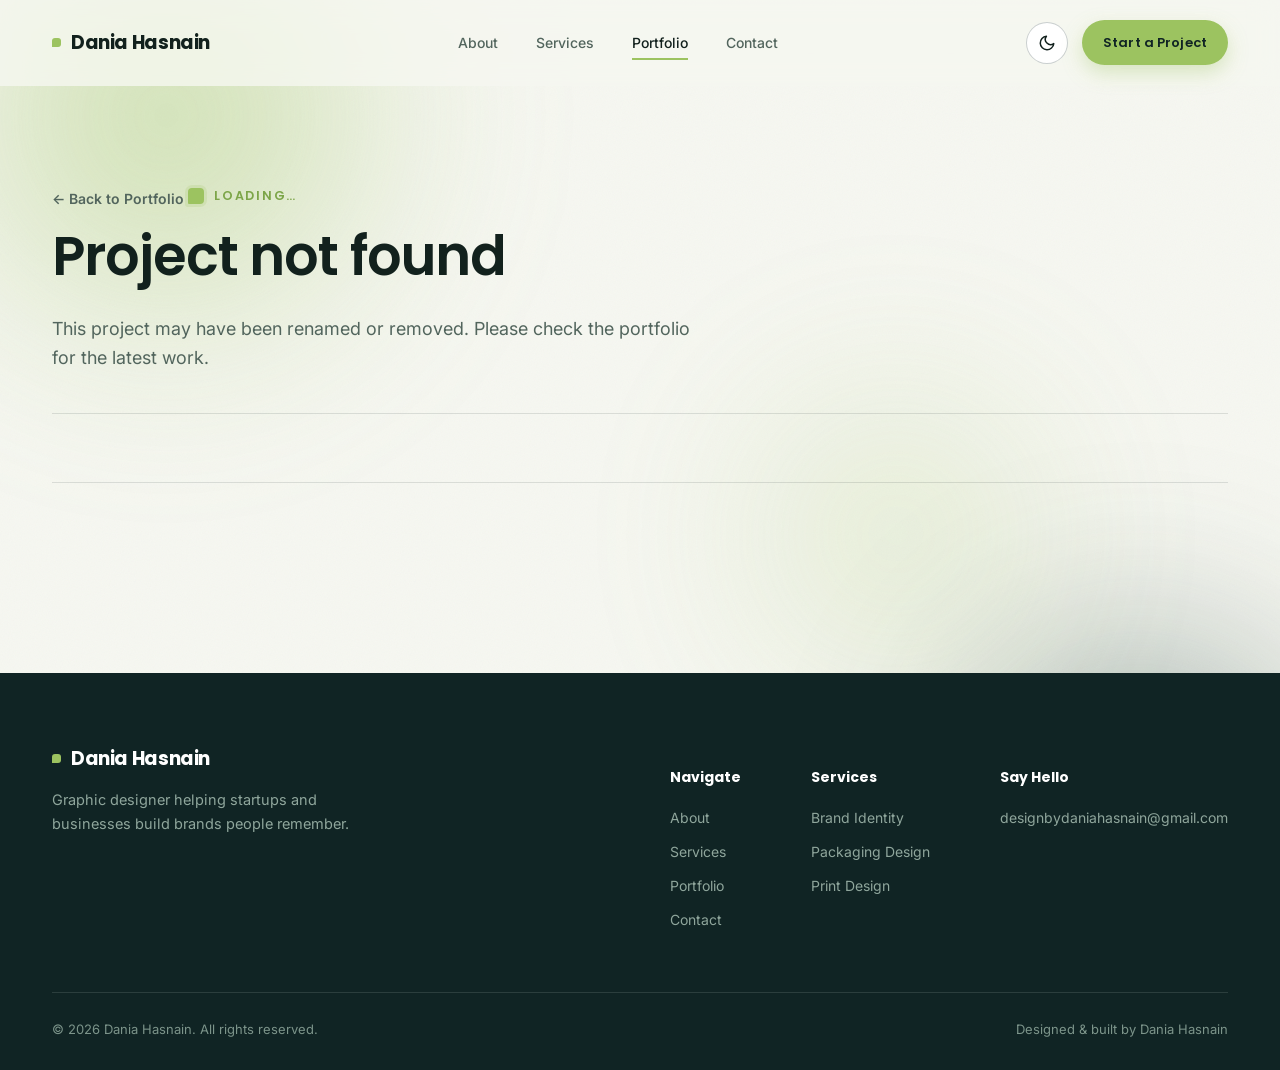
==== case-study.html @ 84a82a22 "Final CMS rebuild + image updates + bug fixes" ====
<!DOCTYPE html>
<html lang="en">
<head>
<meta charset="UTF-8">
<script>(function(){try{var t=localStorage.getItem('dh-theme')||(window.matchMedia('(prefers-color-scheme: dark)').matches?'dark':'light');document.documentElement.setAttribute('data-theme',t);}catch(e){}})();</script>
<meta name="viewport" content="width=device-width, initial-scale=1.0">
<title>Project | Dania Hasnain — Graphic Designer</title>
<meta name="description" content="A branding and design case study by Dania Hasnain.">
<link rel="canonical" href="https://www.daniahasnain.com/case-study.html">
<meta property="og:title" content="Project — Case Study | Dania Hasnain">
<meta property="og:description" content="A branding and design case study by Dania Hasnain.">
<meta property="og:type" content="article">
<meta property="og:url" content="https://www.daniahasnain.com/case-study.html">
<meta property="og:site_name" content="Dania Hasnain">
<meta property="og:image" content="https://www.daniahasnain.com/assets/img/favicon-32.png">
<meta name="twitter:card" content="summary_large_image">
<meta name="twitter:title" content="Project — Case Study | Dania Hasnain">
<meta name="twitter:description" content="A branding and design case study by Dania Hasnain.">
<meta name="twitter:image" content="https://www.daniahasnain.com/assets/img/favicon-32.png">
<link rel="icon" href="/favicon.ico" sizes="any">
<link rel="icon" type="image/png" sizes="32x32" href="assets/img/favicon-32.png">
<link rel="icon" type="image/png" sizes="16x16" href="assets/img/favicon-16.png">
<link rel="apple-touch-icon" href="/apple-touch-icon.png">
<link rel="manifest" href="/site.webmanifest">
<meta name="theme-color" content="#0f140f">
<link rel="preconnect" href="https://fonts.googleapis.com">
<link href="https://fonts.googleapis.com/css2?family=Poppins:wght@400;500;600;700&family=Inter:wght@400;500;600&display=swap" rel="stylesheet">
<link rel="stylesheet" href="css/style.css">
</head>
<body>
<a class="skip-link" href="#main-content">Skip to main content</a>
<div class="ambient-bg" aria-hidden="true"><span class="ambient-blob a"></span><span class="ambient-blob b"></span><span class="ambient-blob c"></span></div>

<header class="site-header">
  <div class="header-inner">
    <a href="index.html" class="logo"><span class="dot"></span>Dania Hasnain</a>
    <nav class="nav-links">
      <a href="index.html#about">About</a>
      <a href="index.html#services">Services</a>
      <a href="index.html#portfolio" class="active">Portfolio</a>
      <a href="index.html#contact">Contact</a>
    </nav>
    <div class="header-actions">
      <button class="theme-toggle" aria-label="Toggle dark mode">
        <svg class="icon-moon" viewBox="0 0 24 24" fill="none" stroke-width="2" stroke-linecap="round" stroke-linejoin="round"><path d="M21 12.79A9 9 0 1 1 11.21 3 7 7 0 0 0 21 12.79z"/></svg>
        <svg class="icon-sun" viewBox="0 0 24 24" fill="none" stroke-width="2" stroke-linecap="round" stroke-linejoin="round"><circle cx="12" cy="12" r="4"/><path d="M12 2v2M12 20v2M4.93 4.93l1.41 1.41M17.66 17.66l1.41 1.41M2 12h2M20 12h2M6.34 17.66l-1.41 1.41M19.07 4.93l-1.41 1.41"/></svg>
      </button>
      <a href="index.html#contact" class="btn btn-primary btn-sm">Start a Project</a>
      <button class="nav-toggle" aria-label="Open menu"><span></span><span></span><span></span></button>
    </div>
  </div>
</header>

<main id="main-content">
  <section class="case-hero">
    <div class="container">
      <a href="index.html#portfolio" class="back-link">&larr; Back to Portfolio</a>
      <p class="eyebrow" id="cs-eyebrow" style="margin-top:26px;"><span class="swatch"></span><span id="cs-category">Loading&hellip;</span></p>
      <div class="case-title-row" id="cs-title-row">
        <h1 id="cs-title" style="font-size:clamp(32px,5vw,54px); max-width:820px;">&nbsp;</h1>
      </div>
      <p class="lead" id="cs-lead" style="color:var(--muted); font-size:18px; max-width:640px;"></p>
      <div class="case-meta" id="cs-meta"></div>
    </div>
  </section>

  <div class="container">
    <div class="case-cover"><img id="cs-cover-img" src="" alt=""></div>
  </div>

  <div class="container" id="cs-blocks"></div>

  <div class="container">
    <div class="case-nav" id="cs-nav"></div>
  </div>
</main>

<footer class="site-footer">
  <div class="container">
    <div class="footer-top">
      <div class="footer-brand">
        <a href="index.html" class="logo"><span class="dot"></span>Dania Hasnain</a>
        <p>Graphic designer helping startups and businesses build brands people remember.</p>
      </div>
      <div class="footer-cols">
        <div class="footer-col">
          <h5>Navigate</h5>
          <a href="index.html#about">About</a>
          <a href="index.html#services">Services</a>
          <a href="index.html#portfolio">Portfolio</a>
          <a href="index.html#contact">Contact</a>
        </div>
        <div class="footer-col">
          <h5>Services</h5>
          <a href="index.html#services">Brand Identity</a>
          <a href="index.html#services">Packaging Design</a>
          <a href="index.html#services">Print Design</a>
        </div>
        <div class="footer-col">
          <h5>Say Hello</h5>
          <a href="mailto:designbydaniahasnain@gmail.com">designbydaniahasnain@gmail.com</a>
        </div>
      </div>
    </div>
    <div class="footer-bottom">
      <span>© 2026 Dania Hasnain. All rights reserved.</span>
      <span>Designed &amp; built by Dania Hasnain</span>
    </div>
  </div>
</footer>

<script src="js/main.js"></script>
<script src="js/case-study.js"></script>
</body>
</html>
---- css/style.css ----
/* ============================================================
   Dania Hasnain — Portfolio
   Design tokens
   ============================================================ */
.skip-link{
  position:fixed; top:-60px; left:16px; z-index:9999;
  background:var(--green); color:#0f140f; font-weight:600;
  padding:12px 18px; border-radius:10px; text-decoration:none;
  transition:top .25s ease;
}
.skip-link:focus{ top:16px; }

:root{
  --green: #9CC360;
  --green-deep: #7CA548;
  --dark: #102424;
  --dark-2: #163430;
  --dark-3: #1D3E38;

  /* light mode surface */
  --bg: #F6F7F1;
  --surface: #FFFFFF;
  --surface-2: #EEF1E7;
  --ink: #12211D;
  --muted: #52655D;
  --line: rgba(16,36,36,0.12);
  --line-strong: rgba(16,36,36,0.22);

  --shadow-sm: 0 2px 10px rgba(16,36,36,0.06);
  --shadow-md: 0 12px 32px rgba(16,36,36,0.10);
  --shadow-lg: 0 24px 60px rgba(16,36,36,0.16);

  --radius-sm: 10px;
  --radius-md: 18px;
  --radius-lg: 28px;

  --font-display: 'Poppins', sans-serif;
  --font-body: 'Inter', sans-serif;

  --container: 1240px;
  --ease: cubic-bezier(.22,1,.36,1);
}

[data-theme="dark"]{
  --bg: #102424;
  --surface: #14302B;
  --surface-2: #193832;
  --ink: #EAF1EA;
  --muted: #9FB8AC;
  --line: rgba(234,241,234,0.10);
  --line-strong: rgba(234,241,234,0.18);
  --shadow-sm: 0 2px 10px rgba(0,0,0,0.25);
  --shadow-md: 0 12px 32px rgba(0,0,0,0.35);
  --shadow-lg: 0 24px 70px rgba(0,0,0,0.5);
}

*,*::before,*::after{ box-sizing:border-box; }
html{ scroll-behavior:smooth; }
body{
  margin:0;
  background:var(--bg);
  color:var(--ink);
  font-family:var(--font-body);
  font-size:16px;
  line-height:1.65;
  -webkit-font-smoothing:antialiased;
  transition:background .4s var(--ease), color .4s var(--ease);
  overflow-x:hidden;
}
img{ max-width:100%; display:block; }
a{ color:inherit; text-decoration:none; }
ul{ margin:0; padding:0; list-style:none; }
button{ font-family:inherit; cursor:pointer; }
h1,h2,h3,h4{
  font-family:var(--font-display);
  margin:0 0 .5em;
  line-height:1.15;
  letter-spacing:-0.02em;
  font-weight:600;
}
p{ margin:0 0 1em; }
.container{
  max-width:var(--container);
  margin:0 auto;
  padding:0 32px;
}
@media (max-width:640px){ .container{ padding:0 20px; } }

::selection{ background:var(--green); color:var(--dark); }

/* focus states */
a:focus-visible, button:focus-visible, input:focus-visible, textarea:focus-visible{
  outline:2px solid var(--green);
  outline-offset:3px;
  border-radius:4px;
}

@media (prefers-reduced-motion: reduce){
  *{ animation-duration:0.01ms !important; animation-iteration-count:1 !important; transition-duration:0.01ms !important; scroll-behavior:auto !important; }
}

/* ============ Eyebrow / swatch-tag signature element ============ */
.eyebrow{
  display:inline-flex;
  align-items:center;
  gap:10px;
  font-family:var(--font-display);
  font-size:12.5px;
  font-weight:600;
  letter-spacing:0.14em;
  text-transform:uppercase;
  color:var(--green-deep);
  margin-bottom:18px;
}
[data-theme="dark"] .eyebrow{ color:var(--green); }
.eyebrow .swatch{
  width:16px; height:16px;
  border-radius:4px 4px 4px 1px;
  background:var(--green);
  box-shadow:0 0 0 3px color-mix(in srgb, var(--green) 18%, transparent);
  flex-shrink:0;
}

/* ============ Buttons ============ */
.btn{
  display:inline-flex;
  align-items:center;
  gap:10px;
  padding:15px 28px;
  border-radius:100px;
  font-family:var(--font-display);
  font-weight:600;
  font-size:14.5px;
  letter-spacing:0.01em;
  border:1px solid transparent;
  transition:transform .35s var(--ease), box-shadow .35s var(--ease), background .3s ease, color .3s ease, border-color .3s ease;
  white-space:nowrap;
}
.btn-primary{
  background:var(--green);
  color:var(--dark);
  box-shadow:0 8px 20px rgba(156,195,96,0.35);
}
.btn-primary:hover{ transform:translateY(-3px); box-shadow:0 14px 30px rgba(156,195,96,0.45); }
.btn-ghost{
  background:transparent;
  color:var(--ink);
  border-color:var(--line-strong);
}
.btn-ghost:hover{ border-color:var(--green); color:var(--green-deep); transform:translateY(-3px); }
[data-theme="dark"] .btn-ghost:hover{ color:var(--green); }
.btn-sm{ padding:11px 20px; font-size:13px; }

/* ============ Header ============ */
.site-header{
  position:fixed; top:0; left:0; right:0; z-index:1000;
  background:color-mix(in srgb, var(--bg) 82%, transparent);
  backdrop-filter:blur(14px) saturate(140%);
  border-bottom:1px solid transparent;
  transition:border-color .3s ease, background .4s ease;
}
.site-header.scrolled{ border-bottom-color:var(--line); }
.header-inner{
  display:flex; align-items:center; justify-content:space-between;
  padding:20px 32px;
  max-width:var(--container); margin:0 auto;
}
.logo{
  font-family:var(--font-display); font-weight:700; font-size:19px;
  letter-spacing:-0.02em;
  display:flex; align-items:center; gap:10px;
}
.logo .dot{ width:9px; height:9px; border-radius:3px 3px 3px 0; background:var(--green); }
.nav-links{ display:flex; align-items:center; gap:38px; }
.nav-links a{
  font-size:14px; font-weight:500; color:var(--muted);
  position:relative; padding:4px 0;
  transition:color .25s ease;
}
.nav-links a::after{
  content:''; position:absolute; left:0; bottom:-2px; width:0; height:2px;
  background:var(--green); transition:width .3s var(--ease);
}
.nav-links a:hover, .nav-links a.active{ color:var(--ink); }
.nav-links a:hover::after, .nav-links a.active::after{ width:100%; }
.header-actions{ display:flex; align-items:center; gap:14px; }

.theme-toggle{
  width:42px; height:42px; border-radius:50%;
  border:1px solid var(--line-strong);
  background:var(--surface);
  display:flex; align-items:center; justify-content:center;
  transition:transform .3s var(--ease), border-color .3s ease;
}
.theme-toggle:hover{ transform:rotate(20deg); border-color:var(--green); }
.theme-toggle svg{ width:18px; height:18px; stroke:var(--ink); }
.theme-toggle .icon-sun{ display:none; }
[data-theme="dark"] .theme-toggle .icon-moon{ display:none; }
[data-theme="dark"] .theme-toggle .icon-sun{ display:block; }

.nav-toggle{
  display:none; width:42px; height:42px; border-radius:50%;
  border:1px solid var(--line-strong); background:var(--surface);
  align-items:center; justify-content:center; flex-direction:column; gap:4px;
}
.nav-toggle span{ width:16px; height:2px; background:var(--ink); border-radius:2px; transition:.3s ease; }

@media (max-width:900px){
  .nav-links{
    position:fixed; inset:0 0 0 auto; width:min(78vw,340px);
    background:var(--surface); flex-direction:column; align-items:flex-start;
    padding:100px 32px 40px; gap:26px;
    transform:translateX(100%); transition:transform .45s var(--ease);
    box-shadow:var(--shadow-lg);
  }
  .nav-links.open{ transform:translateX(0); }
  .nav-toggle{ display:flex; }
  .nav-links a{ font-size:17px; }
}

/* ============ Hero ============ */
.hero{
  position:relative;
  padding:168px 0 110px;
  overflow:hidden;
}
.hero-grid{
  display:grid; grid-template-columns:1.05fr 0.95fr; gap:60px; align-items:start;
}
.hero-kicker{ color:var(--muted); font-size:15px; margin-bottom:20px; }
.hero h1{
  font-size:clamp(38px,5.2vw,64px);
  margin-bottom:26px;
}
.hero h1 em{ font-style:normal; color:var(--green-deep); }
[data-theme="dark"] .hero h1 em{ color:var(--green); }
.hero p.lead{
  font-size:18px; color:var(--muted); max-width:480px; margin-bottom:40px;
}
.hero-actions{ display:flex; gap:16px; flex-wrap:wrap; margin-bottom:52px; }
.hero-stats{ display:flex; gap:36px; flex-wrap:wrap; align-items:center; }
.hero-stats .stat b{ font-family:var(--font-display); font-size:26px; display:block; }
.hero-stats .stat span{ font-size:13px; color:var(--muted); }
.hero-stats .stat-badge{ display:flex; align-items:center; gap:10px; }
.hero-stats .stat-badge .badge-mark{
  width:40px; height:40px; border-radius:12px 12px 12px 3px; flex-shrink:0;
  background:color-mix(in srgb, var(--green) 18%, transparent);
  color:var(--green-deep); display:flex; align-items:center; justify-content:center;
  font-size:18px; margin:0;
}
[data-theme="dark"] .hero-stats .stat-badge .badge-mark{ color:var(--green); }
.hero-stats .stat-badge span{ font-family:var(--font-display); font-weight:600; font-size:13.5px; color:var(--ink); max-width:110px; }

.hero-visual{ position:relative; display:flex; justify-content:center; }
.hero-visual .blob{
  position:absolute; border-radius:50%; filter:blur(2px);
  z-index:0;
}
.hero-visual .blob-1{
  width:420px; height:420px; top:-40px; right:-40px;
  background:radial-gradient(circle at 30% 30%, var(--green), transparent 70%);
  opacity:.55;
}
.hero-visual .blob-2{
  width:300px; height:300px; bottom:-30px; left:-10px;
  background:radial-gradient(circle at 60% 60%, var(--dark-3), transparent 70%);
  opacity:.5;
}
[data-theme="dark"] .hero-visual .blob-2{
  background:radial-gradient(circle at 60% 60%, var(--green), transparent 70%);
  opacity:.25;
}
.hero-visual .frame{
  position:relative; z-index:1;
  width:min(100%,460px);
  aspect-ratio:4/5;
  border-radius:32px;
  overflow:hidden;
  background:linear-gradient(160deg, var(--dark-2), var(--dark));
  box-shadow:var(--shadow-lg);
}
.hero-visual .frame img{ width:100%; height:100%; object-fit:cover; object-position:top center; }

@media (max-width:900px){
  .hero-grid{ grid-template-columns:1fr; }
  .hero-visual{ order:-1; margin-bottom:20px; }
  .hero{ padding-top:130px; }
  .hero-visual .frame{ margin:0 auto; }
}

/* ============ Section shell ============ */
section{ padding:120px 0; position:relative; }
.section-head{ max-width:640px; margin-bottom:64px; }
.section-head.center{ margin-left:auto; margin-right:auto; text-align:center; }
.section-head h2{ font-size:clamp(30px,3.6vw,44px); }
.section-head p{ color:var(--muted); font-size:17px; }
@media (max-width:640px){ section{ padding:80px 0; } }

.bg-tint{ background:var(--surface-2); }

/* ============ About ============ */
.about-grid{ display:grid; grid-template-columns:0.85fr 1.15fr; gap:70px; align-items:center; }
.about-visual{ position:relative; }
.about-visual .frame{
  border-radius:28px; overflow:hidden;
  background:radial-gradient(120% 120% at 30% 15%, var(--dark-3), var(--dark) 70%);
  box-shadow:var(--shadow-lg);
  aspect-ratio:1369/1461; /* matches the source portrait exactly so nothing is ever cropped */
  position:relative;
}
.about-visual .frame::before{
  content:''; position:absolute; inset:0; z-index:0;
  background:
    radial-gradient(60% 55% at 50% 8%, color-mix(in srgb, var(--green) 38%, transparent), transparent 70%),
    radial-gradient(70% 60% at 80% 90%, color-mix(in srgb, var(--green-deep) 30%, transparent), transparent 70%);
  opacity:.9;
}
.about-visual .frame img{
  position:relative; z-index:1;
  width:100%; height:100%; object-fit:contain; object-position:center center;
  filter:drop-shadow(0 18px 40px rgba(0,0,0,.35));
}
.about-visual .ring{
  position:absolute; width:140px; height:140px; border-radius:50%;
  border:2px dashed var(--green); opacity:.5; top:-30px; right:-30px; z-index:-1;
}
.about-body p{ color:var(--muted); font-size:16.5px; }
.about-body p:first-of-type{ font-size:19px; color:var(--ink); }

.expect-head{ margin-top:88px; margin-bottom:48px; padding-top:64px; border-top:1px solid var(--line); }
.expect-head p:last-child{ margin:0 auto; }

.expect-grid{
  display:grid; grid-template-columns:repeat(3,1fr); gap:22px; margin-top:56px;
}
.expect-card{
  background:var(--surface); border:1px solid var(--line);
  border-radius:var(--radius-md); padding:28px 26px;
  transition:transform .4s var(--ease), box-shadow .4s var(--ease), border-color .3s ease;
}
.expect-card:hover{ transform:translateY(-6px); box-shadow:var(--shadow-md); border-color:var(--green); }
.expect-card .icon{
  width:42px; height:42px; border-radius:11px 11px 11px 3px;
  background:color-mix(in srgb, var(--green) 18%, transparent);
  display:flex; align-items:center; justify-content:center; margin-bottom:18px;
}
.expect-card .icon svg{ width:20px; height:20px; stroke:var(--green-deep); }
[data-theme="dark"] .expect-card .icon svg{ stroke:var(--green); }
.expect-card h4{ font-size:16.5px; margin-bottom:8px; }
.expect-card p{ font-size:14.5px; color:var(--muted); margin:0; }

@media (max-width:900px){
  .about-grid{ grid-template-columns:1fr; }
  .expect-grid{ grid-template-columns:1fr 1fr; }
}
@media (max-width:560px){ .expect-grid{ grid-template-columns:1fr; } }

/* ============ Philosophy ============ */
.philosophy{
  background:var(--dark); color:#EAF1EA; position:relative; overflow:hidden;
}
.philosophy::before{
  content:''; position:absolute; inset:0;
  background:
    radial-gradient(circle at 15% 20%, rgba(156,195,96,0.16), transparent 45%),
    radial-gradient(circle at 85% 80%, rgba(156,195,96,0.10), transparent 45%);
}
.philosophy .container{ position:relative; z-index:1; }
.philosophy .eyebrow{ color:var(--green); }
.philosophy h2{
  font-size:clamp(28px,4vw,46px);
  max-width:900px; font-weight:500; line-height:1.3;
}
.philosophy h2 strong{ color:var(--green); font-weight:600; }
.philosophy .lead{ max-width:640px; color:#B9CBC2; font-size:17px; margin-top:28px; }
.philosophy-closing{
  max-width:620px; margin-top:30px; font-family:var(--font-display);
  font-size:19px; font-weight:500; color:var(--green); letter-spacing:-0.01em;
}
.philosophy-marks{
  display:grid; grid-template-columns:repeat(3,1fr); gap:30px; margin-top:60px;
  border-top:1px solid rgba(234,241,234,0.12); padding-top:44px;
}
.philosophy-marks .mark b{ font-family:var(--font-display); display:block; font-size:15px; color:var(--green); margin-bottom:8px; }
.philosophy-marks .mark span{ color:#B9CBC2; font-size:14.5px; }
@media (max-width:800px){ .philosophy-marks{ grid-template-columns:1fr; } }

/* ============ Services ============ */
.services-grid{ display:grid; grid-template-columns:repeat(3,1fr); gap:24px; }
.service-card{
  background:var(--surface); border:1px solid var(--line); border-radius:var(--radius-lg);
  padding:34px 30px; position:relative; overflow:hidden;
  transition:transform .4s var(--ease), box-shadow .4s var(--ease), border-color .3s ease;
}
.service-card:hover{ transform:translateY(-8px); box-shadow:var(--shadow-md); border-color:var(--green); }
.service-card .num{ font-family:var(--font-display); font-size:13px; color:var(--green-deep); font-weight:600; letter-spacing:.08em; }
[data-theme="dark"] .service-card .num{ color:var(--green); }
.service-card h3{ font-size:20px; margin:16px 0 10px; }
.service-card p{ color:var(--muted); font-size:14.5px; margin-bottom:20px; }
.service-card .time{
  display:inline-flex; align-items:center; gap:8px;
  font-family:var(--font-display); font-size:12.5px; font-weight:600;
  padding:8px 14px; border-radius:100px;
  background:color-mix(in srgb, var(--green) 14%, transparent);
  color:var(--green-deep);
}
[data-theme="dark"] .service-card .time{ color:var(--green); }
@media (max-width:900px){ .services-grid{ grid-template-columns:1fr 1fr; } }
@media (max-width:560px){ .services-grid{ grid-template-columns:1fr; } }

/* ============ Skills / Software ============ */
.split-two{ display:grid; grid-template-columns:1fr 1fr; gap:70px; }
.skill-row{ margin-bottom:20px; }
.skill-row .top{ display:flex; justify-content:space-between; font-size:14px; margin-bottom:9px; }
.skill-row .top span:last-child{ color:var(--muted); }
.bar{ height:7px; border-radius:100px; background:var(--surface-2); overflow:hidden; }
.bar i{
  display:block; height:100%; border-radius:100px;
  background:linear-gradient(90deg, var(--green-deep), var(--green));
  width:0; transition:width 1.1s var(--ease);
}
.software-grid{ display:grid; grid-template-columns:1fr 1fr; gap:16px; }
.software-card{
  display:flex; align-items:center; gap:14px;
  background:var(--surface); border:1px solid var(--line); border-radius:16px;
  padding:18px 20px; transition:transform .35s var(--ease), border-color .3s ease;
}
.software-card:hover{ transform:translateY(-4px); border-color:var(--green); }
.software-card .mark{
  width:38px; height:38px; border-radius:9px; flex-shrink:0;
  display:flex; align-items:center; justify-content:center;
  font-family:var(--font-display); font-weight:700; font-size:13px; color:#fff;
}
.software-card span{ font-size:14.5px; font-weight:500; }
@media (max-width:900px){ .split-two{ grid-template-columns:1fr; gap:50px; } }
@media (max-width:480px){ .software-grid{ grid-template-columns:1fr; } }

/* ============ Portfolio ============ */
.filter-row{
  display:flex; flex-wrap:wrap; gap:10px; margin-bottom:48px;
}
.filter-btn{
  padding:10px 20px; border-radius:100px; border:1px solid var(--line-strong);
  background:transparent; font-size:13.5px; font-weight:600; font-family:var(--font-display);
  color:var(--muted); transition:.3s ease;
}
.filter-btn:hover{ border-color:var(--green); color:var(--ink); }
.filter-btn.active{ background:var(--green); border-color:var(--green); color:var(--dark); }

.portfolio-grid{
  display:grid; grid-template-columns:repeat(3,1fr); gap:28px;
}
.p-card{
  position:relative; border-radius:var(--radius-lg); overflow:hidden;
  background:var(--surface); border:1px solid var(--line);
  transition:transform .5s var(--ease), box-shadow .5s var(--ease), border-color .5s var(--ease);
  opacity:1; transform:scale(1);
  box-shadow:0 1px 2px rgba(0,0,0,.04);
}
.p-card.hide{ display:none; }
.p-card:hover{ transform:translateY(-10px); box-shadow:0 26px 50px -18px rgba(0,0,0,.28); border-color:color-mix(in srgb, var(--green) 45%, var(--line)); }
.p-card .thumb{ aspect-ratio:4/3.2; overflow:hidden; position:relative; }
.p-card .thumb::before{
  content:''; position:absolute; inset:0; z-index:1; pointer-events:none;
  background:linear-gradient(180deg, transparent 55%, rgba(0,0,0,.35) 100%);
  opacity:0; transition:opacity .45s var(--ease);
}
.p-card:hover .thumb::before{ opacity:1; }
.p-card .thumb img{ width:100%; height:100%; object-fit:cover; transition:transform .8s var(--ease), filter .8s var(--ease); }
.p-card:hover .thumb img{ transform:scale(1.08); }
.p-card .info{ padding:22px 24px 26px; position:relative; }
.p-card .tag{ font-size:11.5px; font-weight:600; letter-spacing:.09em; text-transform:uppercase; color:var(--green-deep); }
[data-theme="dark"] .p-card .tag{ color:var(--green); }
.p-card h3{ font-size:19px; margin:8px 0 6px; transition:color .35s var(--ease); }
.p-card:hover h3{ color:var(--green-deep); }
[data-theme="dark"] .p-card:hover h3{ color:var(--green); }
.p-card p{ font-size:14px; color:var(--muted); margin:0; }
.p-card .arrow{
  position:absolute; top:20px; right:20px; width:38px; height:38px; border-radius:50%; z-index:2;
  background:rgba(255,255,255,.92); border:1px solid var(--line); display:flex; align-items:center; justify-content:center;
  opacity:0; transform:translate(-6px,6px) rotate(-8deg); transition:.4s var(--ease);
  backdrop-filter:blur(6px);
}
.p-card:hover .arrow{ opacity:1; transform:translate(0,0) rotate(0deg); background:var(--green); border-color:var(--green); }
.p-card .arrow svg{ width:16px; height:16px; stroke:var(--ink); }
.p-card:hover .arrow svg{ stroke:var(--dark); }

@media (max-width:980px){ .portfolio-grid{ grid-template-columns:1fr 1fr; } }
@media (max-width:620px){ .portfolio-grid{ grid-template-columns:1fr; } }

/* ============ Contact ============ */
.contact-grid{ display:grid; grid-template-columns:0.9fr 1.1fr; gap:70px; }
.contact-info h2{ font-size:clamp(28px,3.6vw,42px); }
.contact-info p{ color:var(--muted); font-size:16.5px; }
.contact-list{ margin-top:32px; display:flex; flex-direction:column; gap:18px; }
.contact-list li{ display:flex; align-items:center; gap:14px; font-size:15px; }
.contact-list .ic{
  width:40px; height:40px; border-radius:10px 10px 10px 3px; flex-shrink:0;
  background:color-mix(in srgb, var(--green) 16%, transparent);
  display:flex; align-items:center; justify-content:center;
}
.contact-list .ic svg{ width:18px; height:18px; stroke:var(--green-deep); }
[data-theme="dark"] .contact-list .ic svg{ stroke:var(--green); }
.contact-social{ display:flex; gap:12px; margin-top:34px; }
.contact-social a{
  width:42px; height:42px; border-radius:50%; border:1px solid var(--line-strong);
  display:flex; align-items:center; justify-content:center; transition:.3s ease;
}
.contact-social a:hover{ background:var(--green); border-color:var(--green); }
.contact-social a svg{ width:17px; height:17px; stroke:var(--ink); }
.contact-social a:hover svg{ stroke:var(--dark); }

.contact-form{
  background:var(--surface); border:1px solid var(--line); border-radius:var(--radius-lg);
  padding:40px; box-shadow:var(--shadow-sm);
}
.form-row{ display:grid; grid-template-columns:1fr 1fr; gap:18px; }
.field{ margin-bottom:20px; }
.field label{ display:block; font-size:13px; font-weight:600; margin-bottom:8px; color:var(--muted); }
.field input, .field textarea, .field select{
  width:100%; padding:14px 16px; border-radius:12px; border:1px solid var(--line-strong);
  background:var(--bg); color:var(--ink); font-family:var(--font-body); font-size:14.5px;
  transition:border-color .25s ease, box-shadow .25s ease;
}
.field input:focus, .field textarea:focus, .field select:focus{
  border-color:var(--green); box-shadow:0 0 0 4px color-mix(in srgb, var(--green) 18%, transparent); outline:none;
}
.field textarea{ resize:vertical; min-height:120px; }
.field input.invalid, .field textarea.invalid{
  border-color:#c04a35; box-shadow:0 0 0 4px rgba(220,90,70,0.14);
}
.field-err{
  display:block; font-size:12.5px; color:#c04a35; margin-top:6px;
  opacity:0; transform:translateY(-4px); transition:opacity .2s ease, transform .2s ease;
}
.field-err:not(:empty){ opacity:1; transform:translateY(0); }

/* Honeypot: kept in the accessibility layout but visually/interactively hidden,
   so scraper bots that auto-fill every input still see and fill a normal-looking field. */
.hp-field{
  position:absolute; width:1px; height:1px; overflow:hidden;
  clip:rect(0 0 0 0); clip-path:inset(50%); white-space:nowrap; border:0; padding:0; margin:0;
}

.form-msg{
  margin-top:16px; padding:14px 16px; border-radius:12px; font-size:14px; display:none;
  animation:formMsgIn .3s ease;
}
@keyframes formMsgIn{ from{ opacity:0; transform:translateY(-6px); } to{ opacity:1; transform:translateY(0); } }
.form-msg.success{ display:block; background:color-mix(in srgb, var(--green) 18%, transparent); color:var(--green-deep); }
[data-theme="dark"] .form-msg.success{ color:var(--green); }
.form-msg.error{ display:block; background:rgba(220,90,70,0.14); color:#c04a35; }
.form-msg.error p{ margin:0 0 6px; }
.form-msg-fallback-link{ font-weight:600; color:inherit; text-decoration:underline; }

.submit-btn{ width:100%; justify-content:center; position:relative; gap:10px; }
.submit-btn:disabled{ opacity:.75; cursor:not-allowed; transform:none !important; }
.btn-spinner{
  display:none; width:16px; height:16px; border-radius:50%;
  border:2px solid rgba(255,255,255,0.4); border-top-color:#fff; animation:btnSpin .7s linear infinite;
}
.submit-btn.is-sending .btn-label{ font-size:0; }
.submit-btn.is-sending .btn-label::after{ content:"Sending…"; font-size:14.5px; }
.submit-btn.is-sending .btn-spinner{ display:inline-block; }
@keyframes btnSpin{ to{ transform:rotate(360deg); } }

@media (max-width:900px){ .contact-grid{ grid-template-columns:1fr; } .form-row{ grid-template-columns:1fr; } }
@media (max-width:560px){ .contact-form{ padding:26px; } }

/* ============ Footer ============ */
.site-footer{ background:var(--dark); color:#B9CBC2; padding:70px 0 30px; }
.footer-top{ display:flex; justify-content:space-between; gap:40px; flex-wrap:wrap; padding-bottom:50px; border-bottom:1px solid rgba(234,241,234,0.12); }
.footer-brand .logo{ color:#fff; }
.footer-brand p{ max-width:320px; margin-top:14px; color:#8FA69C; font-size:14.5px; }
.footer-cols{ display:flex; gap:70px; flex-wrap:wrap; }
.footer-col h5{ font-family:var(--font-display); color:#fff; font-size:14px; margin-bottom:16px; }
.footer-col a, .footer-col li{ display:block; color:#8FA69C; font-size:14px; margin-bottom:11px; transition:color .25s ease; }
.footer-col a:hover{ color:var(--green); }
.footer-bottom{ display:flex; justify-content:space-between; padding-top:26px; font-size:13px; color:#7C948A; flex-wrap:wrap; gap:10px; }

/* ============ Reveal animation ============ */
.reveal{ opacity:0; transform:translateY(28px); transition:opacity .8s var(--ease), transform .8s var(--ease); }
.reveal.in{ opacity:1; transform:translateY(0); }
.stagger > *{ transition-delay:calc(var(--i,0) * 90ms); }

/* ============ Case study page ============ */
.case-hero{ padding:160px 0 0; }
.case-meta{ display:flex; flex-wrap:wrap; gap:40px; margin:40px 0 50px; padding:34px 0; border-top:1px solid var(--line); border-bottom:1px solid var(--line); }
.case-meta .m{ min-width:120px; }
.case-meta .m span{ display:block; font-size:12px; text-transform:uppercase; letter-spacing:.08em; color:var(--muted); margin-bottom:6px; }
.case-meta .m b{ font-family:var(--font-display); font-size:15px; font-weight:600; }
.case-cover{ border-radius:var(--radius-lg); overflow:hidden; box-shadow:var(--shadow-lg); margin-bottom:100px; }
.case-cover img{ width:100%; display:block; }

.case-block{ display:grid; grid-template-columns:220px 1fr; gap:50px; padding:56px 0; border-top:1px solid var(--line); }
.case-block .label{ font-family:var(--font-display); font-weight:600; font-size:15px; color:var(--green-deep); }
[data-theme="dark"] .case-block .label{ color:var(--green); }
.case-block .content p{ color:var(--muted); font-size:16.5px; max-width:680px; }
.case-block .content h3{ font-size:20px; margin-bottom:14px; }
@media (max-width:760px){ .case-block{ grid-template-columns:1fr; gap:16px; } }

.case-gallery{ display:grid; grid-template-columns:1fr 1fr; gap:20px; margin-top:10px; }
.case-gallery img{ border-radius:var(--radius-md); width:100%; box-shadow:var(--shadow-sm); }
.case-gallery.single{ grid-template-columns:1fr; }
@media (max-width:640px){ .case-gallery{ grid-template-columns:1fr; } }

.palette-row{ display:flex; gap:16px; flex-wrap:wrap; }
.palette-row .sw{ text-align:left; }
.palette-row .sw .box{ width:64px; height:64px; border-radius:14px 14px 14px 4px; margin-bottom:10px; box-shadow:var(--shadow-sm); }
.palette-row .sw span{ display:block; font-size:12.5px; color:var(--muted); }
.type-row{ display:flex; gap:60px; flex-wrap:wrap; }
.type-sample b{ display:block; font-family:var(--font-display); font-size:34px; margin-bottom:6px; }
.type-sample span{ font-size:13px; color:var(--muted); }
.chip-row{ display:flex; gap:10px; flex-wrap:wrap; }
.chip-row .chip{ padding:9px 16px; border-radius:100px; border:1px solid var(--line-strong); font-size:13.5px; font-weight:500; }

.case-nav{ display:grid; grid-template-columns:1fr 1fr; gap:24px; margin:60px 0 40px; }
.case-nav a.has-preview{
  overflow:hidden; position:relative; padding:18px;
  transition:transform .4s cubic-bezier(.16,1,.3,1), border-color .3s ease, box-shadow .4s ease;
}
.case-nav a.has-preview:hover{ box-shadow:var(--shadow-md); }
.case-nav-preview{
  display:block; width:100%; aspect-ratio:16/9; border-radius:10px; overflow:hidden; margin-bottom:14px;
}
.case-nav-preview img{
  width:100%; height:100%; object-fit:cover; display:block;
  transition:transform .6s cubic-bezier(.16,1,.3,1), filter .5s ease;
  filter:saturate(.9);
}
.case-nav a.has-preview:hover .case-nav-preview img{ transform:scale(1.08); filter:saturate(1.05); }
.case-nav-cat{
  display:inline-block; margin-top:10px; font-size:11px; text-transform:uppercase; letter-spacing:.08em;
  color:var(--muted); opacity:.85;
}
.case-nav a{
  background:var(--surface); border:1px solid var(--line); border-radius:var(--radius-lg);
  padding:30px 32px; display:flex; flex-direction:column; gap:10px;
  transition:transform .4s var(--ease), border-color .3s ease;
}
.case-nav a:hover{ transform:translateY(-6px); border-color:var(--green); }
.case-nav a.next{ text-align:right; align-items:flex-end; }
.case-nav .dir{ font-size:12px; text-transform:uppercase; letter-spacing:.08em; color:var(--muted); }
.case-nav .title{ font-family:var(--font-display); font-size:18px; font-weight:600; }
@media (max-width:640px){ .case-nav{ grid-template-columns:1fr; } }

.back-link{ display:inline-flex; align-items:center; gap:8px; font-size:14px; font-weight:600; color:var(--muted); margin-top:20px; }
.back-link:hover{ color:var(--green-deep); }
[data-theme="dark"] .back-link:hover{ color:var(--green); }

/* ============ Quote sections ============ */
.quote-section{ padding:90px 0; text-align:center; }
.quote-section .container{ max-width:820px; }
.quote-mark{
  font-family:var(--font-display); font-size:72px; line-height:1; color:var(--green);
  opacity:.55; margin:0 0 4px;
}
.quote-text{
  font-family:var(--font-display); font-weight:500; font-size:clamp(22px,3vw,32px);
  line-height:1.45; letter-spacing:-0.01em; color:var(--ink); margin:0 0 26px;
}
.quote-line{ width:64px; height:3px; border-radius:100px; background:var(--green); margin:0 auto; }
.quote-alt{ background:var(--dark); }
.quote-alt .quote-text{ color:#EAF1EA; }
.quote-alt .quote-mark{ color:var(--green); }

/* ============ Image reveal (clip-path wipe on scroll-in) ============ */
.img-reveal{ position:relative; overflow:hidden; }
.img-reveal img{ transition:transform 1.1s var(--ease); }
.img-reveal::after{
  content:''; position:absolute; inset:0; background:var(--green);
  transform-origin:left; transform:scaleX(0); z-index:2;
  transition:transform .85s var(--ease);
}
.img-reveal.in::after,
.p-card.in .thumb.img-reveal::after{ transform:scaleX(1); transition:transform .7s var(--ease); animation:wipeOut .9s var(--ease) .05s both; }
.img-reveal.in img,
.p-card.in .thumb.img-reveal img{ animation:imgZoomSettle 1.3s var(--ease) both; }
@keyframes wipeOut{
  0%{ transform:scaleX(0); transform-origin:left; }
  50%{ transform:scaleX(1); transform-origin:left; }
  50.1%{ transform-origin:right; }
  100%{ transform:scaleX(0); transform-origin:right; }
}
@keyframes imgZoomSettle{
  0%{ transform:scale(1.18); filter:saturate(0.7); }
  100%{ transform:scale(1); filter:saturate(1); }
}

/* ============ Nav scroll-spy indicator ============ */
.nav-links a.active{ color:var(--ink); }
.nav-links a.active::after{ width:100%; }

/* ============ Portfolio filter transition ============ */
.portfolio-grid{ transition:none; }
.p-card{
  transition:transform .5s var(--ease), box-shadow .5s var(--ease), opacity .35s var(--ease);
}
.p-card.filtering{ opacity:0; transform:translateY(14px) scale(.97); pointer-events:none; }
.p-card.hide{ display:none; }

/* ============ Soft parallax ============ */
[data-parallax]{ will-change:transform; }
[data-parallax-layer]{ will-change:transform; }

/* ============ Page transition overlay ============ */
.page-transition{
  position:fixed; inset:0; z-index:9999; background:var(--dark);
  transform:scaleY(0); transform-origin:bottom; pointer-events:none;
}
.page-transition.active{ animation:pageWipe .6s var(--ease) forwards; }
@keyframes pageWipe{
  0%{ transform:scaleY(0); transform-origin:bottom; }
  50%{ transform:scaleY(1); transform-origin:bottom; }
  50.1%{ transform-origin:top; }
  100%{ transform:scaleY(0); transform-origin:top; }
}

/* ============ Counter number pop ============ */
.hero-stats .stat b{ transition:transform .3s var(--ease); }

/* ============================================================
   Ambient background — mesh gradients, glow blobs, noise
   ============================================================ */
.ambient-bg{
  position:fixed; inset:0; z-index:-1; overflow:hidden; pointer-events:none;
}
.ambient-bg::before{
  content:''; position:absolute; inset:-10%;
  background-image:url("data:image/svg+xml,%3Csvg xmlns='http://www.w3.org/2000/svg' width='140' height='140'%3E%3Cfilter id='n'%3E%3CfeTurbulence type='fractalNoise' baseFrequency='0.85' numOctaves='2' stitchTiles='stitch'/%3E%3C/filter%3E%3Crect width='100%25' height='100%25' filter='url(%23n)'/%3E%3C/svg%3E");
  opacity:.035; mix-blend-mode:overlay;
}
.ambient-blob{
  position:absolute; border-radius:50%; filter:blur(90px);
  opacity:.55; will-change:transform;
  animation:ambientDrift 26s ease-in-out infinite;
}
.ambient-blob.a{
  width:46vw; height:46vw; top:-14vw; left:-10vw;
  background:radial-gradient(circle, var(--green) 0%, transparent 68%);
  animation-duration:30s;
}
.ambient-blob.b{
  width:38vw; height:38vw; bottom:-12vw; right:-8vw;
  background:radial-gradient(circle, var(--dark-3) 0%, transparent 70%);
  animation-duration:34s; animation-delay:-8s;
}
.ambient-blob.c{
  width:30vw; height:30vw; top:38%; left:55%;
  background:radial-gradient(circle, var(--green) 0%, transparent 72%);
  opacity:.28; animation-duration:24s; animation-delay:-14s;
}
[data-theme="dark"] .ambient-blob{ opacity:.34; }
[data-theme="dark"] .ambient-blob.c{ opacity:.18; }
@keyframes ambientDrift{
  0%,100%{ transform:translate(0,0) scale(1); }
  33%{ transform:translate(3%,4%) scale(1.06); }
  66%{ transform:translate(-3%,-2%) scale(.97); }
}
@media (prefers-reduced-motion: reduce){
  .ambient-blob{ animation:none; }
}

/* ============================================================
   Hero video system
   ============================================================ */
.hero-visual .frame{ position:relative; }
.hero-visual .frame video{
  position:absolute; inset:0; width:100%; height:100%;
  object-fit:cover; object-position:top center;
  opacity:0; transition:opacity .9s var(--ease), filter .6s var(--ease);
}
.hero-visual .frame.video-ready video{ opacity:1; }
.hero-visual .frame.video-ready img[data-hero-poster]{ opacity:0; }
.hero-visual .frame img[data-hero-poster]{ transition:opacity .6s var(--ease); }
.hero-visual .frame.hero-dimmed video,
.hero-visual .frame.hero-dimmed img[data-hero-poster]{ filter:brightness(.72); }
.hero-visual{ transition:transform .4s var(--ease); }
@media (min-width: 901px){
  .hero-visual[data-mouse-depth]{ will-change:transform; }
}

/* ============================================================
   Portfolio image protection + watermark support
   ============================================================ */
.thumb img, .case-cover img, .case-gallery img{
  -webkit-user-drag:none; user-drag:none; user-select:none; -webkit-user-select:none;
  -webkit-touch-callout:none;
}
.thumb, .case-cover, .case-gallery img{ position:relative; }
.protect-shield{
  position:absolute; inset:0; z-index:3; background:transparent;
}

/* ============================================================
   Section dividers — strategic insight lines
   ============================================================ */
.insight-divider{
  display:flex; align-items:center; gap:18px; margin:0 auto; max-width:760px;
  padding:46px 0; text-align:center; justify-content:center;
}
.insight-divider .line{
  flex:1; height:1px; background:var(--line); max-width:80px;
  transform:scaleX(0); transition:transform .9s var(--ease);
}
.insight-divider.in .line{ transform:scaleX(1); }
.insight-divider .line:first-child{ transform-origin:right; }
.insight-divider .line:last-child{ transform-origin:left; }
.insight-divider p{
  margin:0; font-family:var(--font-display); font-size:14.5px; font-weight:500;
  color:var(--muted); letter-spacing:.2px;
}
.insight-divider p em{ font-style:normal; color:var(--green-deep); }
[data-theme="dark"] .insight-divider p em{ color:var(--green); }

/* ============================================================
   Client Toolkit
   ============================================================ */
.toolkit{ margin-top:52px; }
.toolkit-grid{ display:grid; grid-template-columns:repeat(4,1fr); gap:18px; }
.toolkit-card{
  background:var(--surface); border:1px solid var(--line); border-radius:var(--radius-md);
  padding:22px 20px; transition:transform .35s var(--ease), box-shadow .35s var(--ease), border-color .35s var(--ease);
}
.toolkit-card:hover{ transform:translateY(-4px); box-shadow:var(--shadow-md); border-color:var(--line-strong); }
.toolkit-card .ic{
  width:38px; height:38px; border-radius:10px; display:flex; align-items:center; justify-content:center;
  background:color-mix(in srgb, var(--green) 16%, transparent); color:var(--green-deep); margin-bottom:14px;
}
[data-theme="dark"] .toolkit-card .ic{ color:var(--green); }
.toolkit-card .ic svg{ width:18px; height:18px; }
.toolkit-card h4{ font-size:15px; margin:0 0 6px; }
.toolkit-card p{ font-size:13px; color:var(--muted); margin:0; }
.toolkit-card.unavailable p{ font-style:italic; }
@media (max-width:820px){ .toolkit-grid{ grid-template-columns:1fr 1fr; } }
@media (max-width:520px){ .toolkit-grid{ grid-template-columns:1fr; } }

/* ============================================================
   Scroll progress indicator
   ============================================================ */
.scroll-progress{
  position:fixed; top:0; left:0; height:3px; width:0%; z-index:9998;
  background:linear-gradient(90deg, var(--green-deep), var(--green));
  box-shadow:0 0 12px color-mix(in srgb, var(--green) 60%, transparent);
  transition:width .08s linear;
}

/* ============================================================
   Button ripple
   ============================================================ */
.btn, .filter-btn{ position:relative; overflow:hidden; }
.ripple{
  position:absolute; border-radius:50%; pointer-events:none;
  background:rgba(255,255,255,.5); transform:scale(0);
  animation:rippleOut .6s ease-out forwards;
}
[data-theme="dark"] .ripple{ background:rgba(255,255,255,.35); }
@keyframes rippleOut{ to{ transform:scale(1); opacity:0; } }

/* ============================================================
   Portfolio section — dedicated ambient depth
   ============================================================ */
#portfolio{ position:relative; overflow:hidden; }
#portfolio::before{
  content:''; position:absolute; z-index:-1; pointer-events:none;
  top:-8%; left:50%; transform:translateX(-50%);
  width:min(1100px,120%); height:520px;
  background:radial-gradient(closest-side, color-mix(in srgb, var(--green) 16%, transparent), transparent 72%);
  filter:blur(10px);
  opacity:.8;
}
[data-theme="dark"] #portfolio::before{ opacity:.5; }
.btn{ will-change:transform; }
.p-card{ will-change:transform; }
.p-card:hover{ box-shadow:var(--shadow-lg); }
.service-card, .expect-card, .software-card{ will-change:transform; }

/* ============================================================
   Text stagger reveal (headings)
   ============================================================ */
.stagger-line{ display:inline-block; overflow:hidden; vertical-align:top; }
.stagger-line span{
  display:inline-block; transform:translateY(110%); opacity:0;
  transition:transform .7s var(--ease), opacity .7s var(--ease);
}
.stagger-line.in span{ transform:translateY(0); opacity:1; }

/* ============================================================
   Reveal replay refinement (re-enter viewport)
   ============================================================ */
.reveal{ transition:opacity .8s var(--ease), transform .8s var(--ease); }
.reveal.out{ opacity:0; transform:translateY(18px); transition:opacity .5s var(--ease), transform .5s var(--ease); }

/* ============================================================
   Cinematic hero (replaces the static portrait) — pure CSS/JS,
   no video file needed. Layered gradient mesh + glow + particles
   + grain, looping seamlessly.
   ============================================================ */
.cine-frame{ background:radial-gradient(120% 120% at 30% 20%, var(--dark-3), var(--dark) 65%); }
.cine-mesh{
  position:absolute; inset:-20%;
  background:
    radial-gradient(closest-side at 30% 30%, var(--green) 0%, transparent 70%),
    radial-gradient(closest-side at 75% 65%, var(--dark-3) 0%, transparent 70%),
    radial-gradient(closest-side at 50% 90%, var(--green-deep) 0%, transparent 65%);
  opacity:.45;
  filter:blur(40px);
  animation:cineMeshMove 18s ease-in-out infinite alternate;
}
@keyframes cineMeshMove{
  0%{ transform:scale(1) translate(0,0) rotate(0deg); }
  50%{ transform:scale(1.15) translate(3%,-2%) rotate(4deg); }
  100%{ transform:scale(1.05) translate(-3%,3%) rotate(-3deg); }
}
.cine-glow{ position:absolute; border-radius:50%; filter:blur(50px); mix-blend-mode:screen; }
.cine-glow-1{
  width:55%; height:35%; top:8%; left:10%; opacity:.5;
  background:radial-gradient(circle, var(--green), transparent 70%);
  animation:cineGlow1 9s ease-in-out infinite;
}
.cine-glow-2{
  width:45%; height:30%; bottom:10%; right:8%; opacity:.12;
  background:radial-gradient(circle, #fff, transparent 70%);
  animation:cineGlow2 11s ease-in-out infinite;
}
@keyframes cineGlow1{ 0%,100%{ transform:translate(0,0) scale(1); } 50%{ transform:translate(6%,4%) scale(1.15); } }
@keyframes cineGlow2{ 0%,100%{ transform:translate(0,0) scale(1); } 50%{ transform:translate(-5%,-6%) scale(1.1); } }
.cine-photo-wrap{
  position:absolute; inset:6%; z-index:2;
  border-radius:22px; overflow:hidden;
}
.cine-photo{
  position:absolute; inset:0; width:100%; height:100%;
  object-fit:contain; object-position:center 15%;
  filter:drop-shadow(0 20px 40px rgba(0,0,0,.4));
  animation:kenBurns 16s ease-in-out infinite alternate;
  transform-origin:50% 20%;
}
@keyframes kenBurns{
  0%{ transform:scale(1) translate(0,0); }
  100%{ transform:scale(1.07) translate(-1.2%,-1.5%); }
}
.cine-sheen{
  position:absolute; inset:0; z-index:3; pointer-events:none;
  background:linear-gradient(120deg, transparent 30%, rgba(255,255,255,.16) 45%, transparent 60%);
  background-size:220% 220%;
  mix-blend-mode:screen;
  animation:cineSheen 7s ease-in-out infinite;
}
@keyframes cineSheen{
  0%,100%{ background-position:0% 0%; opacity:.35; }
  50%{ background-position:100% 100%; opacity:.6; }
}
@media (prefers-reduced-motion:reduce){
  .cine-photo{ animation:none; } .cine-sheen{ animation:none; }
}
.cine-particles{ position:absolute; inset:0; overflow:hidden; }
.cine-particles span{
  position:absolute; width:4px; height:4px; border-radius:50%;
  background:var(--green); opacity:0;
  box-shadow:0 0 8px 2px var(--green);
  animation:cineFloat 10s ease-in-out infinite;
}
.cine-particles span:nth-child(1){ left:15%; top:75%; animation-duration:9s;  animation-delay:0s; }
.cine-particles span:nth-child(2){ left:35%; top:35%; animation-duration:12s; animation-delay:1s; }
.cine-particles span:nth-child(3){ left:55%; top:82%; animation-duration:8s;  animation-delay:2s; }
.cine-particles span:nth-child(4){ left:72%; top:22%; animation-duration:13s; animation-delay:.5s; }
.cine-particles span:nth-child(5){ left:85%; top:62%; animation-duration:10s; animation-delay:1.5s; }
.cine-particles span:nth-child(6){ left:46%; top:52%; animation-duration:11s; animation-delay:3s; }
@keyframes cineFloat{
  0%{ transform:translateY(0) scale(1); opacity:0; }
  15%{ opacity:.7; }
  50%{ transform:translateY(-40px) scale(1.3); opacity:.9; }
  85%{ opacity:.3; }
  100%{ transform:translateY(-90px) scale(.8); opacity:0; }
}
.cine-grain{
  position:absolute; inset:0; pointer-events:none;
  background-image:url("data:image/svg+xml,%3Csvg xmlns='http://www.w3.org/2000/svg' width='120' height='120'%3E%3Cfilter id='n'%3E%3CfeTurbulence type='fractalNoise' baseFrequency='0.9' numOctaves='2' stitchTiles='stitch'/%3E%3C/filter%3E%3Crect width='100%25' height='100%25' filter='url(%23n)' opacity='0.35'/%3E%3C/svg%3E");
  opacity:.12; mix-blend-mode:overlay;
}
@media (prefers-reduced-motion:reduce){
  .cine-mesh, .cine-glow, .cine-particles span{ animation:none !important; }
}

/* ============================================================
   About Me: swapped layout (text left / image right) + subtle
   floating portrait + theme-matched ambient glow.
   ============================================================ */
.about-visual{ order:2; }
.about-body{ order:1; }
@keyframes aboutFloat{ 0%,100%{ transform:translateY(0); } 50%{ transform:translateY(-14px); } }
.about-visual .frame{ animation:aboutFloat 6s ease-in-out infinite; }
.about-visual::before{
  content:""; position:absolute; inset:-10% -10% -6% -10%; border-radius:40px;
  background:radial-gradient(circle at 50% 35%, var(--green), transparent 65%);
  filter:blur(60px); opacity:.28; z-index:-1;
  animation:aboutGlow 8s ease-in-out infinite;
}
@keyframes aboutGlow{ 0%,100%{ opacity:.2; transform:scale(1); } 50%{ opacity:.38; transform:scale(1.06); } }
@media (max-width:900px){ .about-visual{ order:0; } .about-body{ order:0; } }
@media (prefers-reduced-motion:reduce){
  .about-visual .frame{ animation:none; } .about-visual::before{ animation:none; }
}

/* ============================================================
   Portfolio image protection (non-destructive, accessible)
   ============================================================ */
.p-card .thumb img, .case-cover img, .case-block img{ -webkit-user-drag:none; user-select:none; }

/* ============================================================
   CMS-driven case study template (Phase 5 architecture)
   ============================================================ */
.case-title-row{ display:flex; align-items:center; gap:18px; flex-wrap:wrap; }
.case-logo{
  width:56px; height:56px; border-radius:14px; object-fit:contain;
  background:var(--surface, #fff); padding:8px; box-shadow:var(--shadow-sm);
  flex-shrink:0;
}
.case-block .content .tools-row{ display:flex; gap:10px; flex-wrap:wrap; margin-top:4px; }
.case-block .content .process-step{ margin-bottom:34px; }
.case-block .content .process-step:last-child{ margin-bottom:0; }
.case-block .content .process-step h3{ font-family:var(--font-display); font-size:17px; margin-bottom:8px; }
.cs-empty-note{ color:var(--muted); font-size:14px; font-style:italic; }
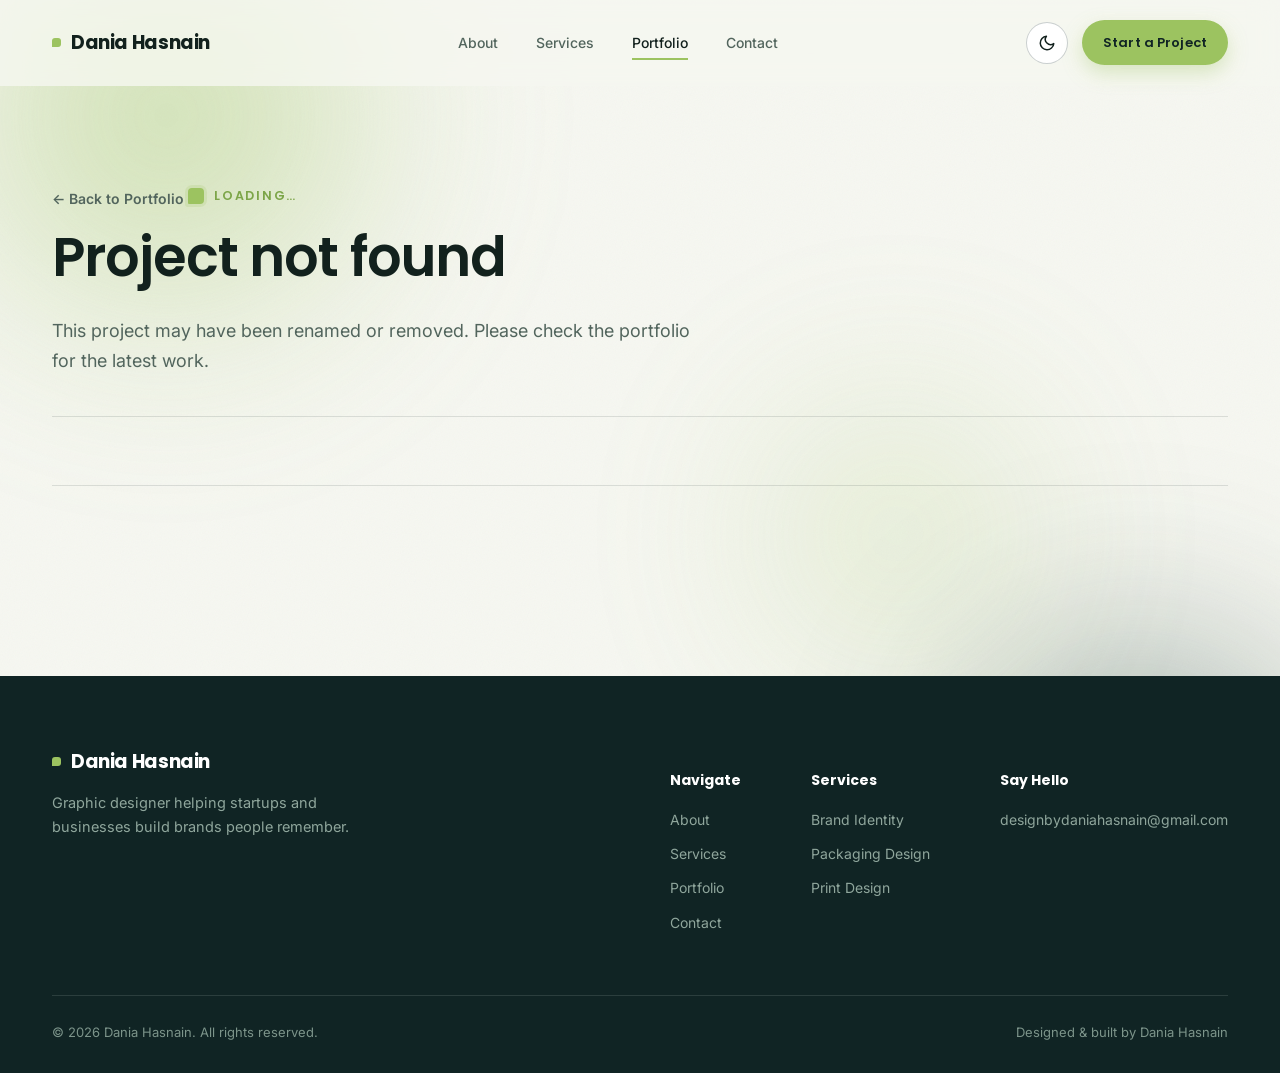
==== commit 0b7d70e1: "Responsive layout improvements" ====
--- a/case-study.html
+++ b/case-study.html
@@ -59,7 +59,7 @@
       <div class="case-title-row" id="cs-title-row">
         <h1 id="cs-title" style="font-size:clamp(32px,5vw,54px); max-width:820px;">&nbsp;</h1>
       </div>
-      <p class="lead" id="cs-lead" style="color:var(--muted); font-size:18px; max-width:640px;"></p>
+      <p class="lead" id="cs-lead" style="color:var(--muted); font-size:clamp(15px, 2.4vw, 18px); max-width:640px;"></p>
       <div class="case-meta" id="cs-meta"></div>
     </div>
   </section>
--- a/css/style.css
+++ b/css/style.css
@@ -61,7 +61,7 @@
   background:var(--bg);
   color:var(--ink);
   font-family:var(--font-body);
-  font-size:16px;
+  font-size:clamp(15px, 14.6px + 0.25vw, 16px);
   line-height:1.65;
   -webkit-font-smoothing:antialiased;
   transition:background .4s var(--ease), color .4s var(--ease);
@@ -74,7 +74,7 @@
 h1,h2,h3,h4{
   font-family:var(--font-display);
   margin:0 0 .5em;
-  line-height:1.15;
+  line-height:1.2;
   letter-spacing:-0.02em;
   font-weight:600;
 }
@@ -82,9 +82,8 @@
 .container{
   max-width:var(--container);
   margin:0 auto;
-  padding:0 32px;
-}
-@media (max-width:640px){ .container{ padding:0 20px; } }
+  padding:0 clamp(20px, 4vw, 32px);
+}
 
 ::selection{ background:var(--green); color:var(--dark); }
 
@@ -162,7 +161,7 @@
 .site-header.scrolled{ border-bottom-color:var(--line); }
 .header-inner{
   display:flex; align-items:center; justify-content:space-between;
-  padding:20px 32px;
+  padding:clamp(14px, 3vw, 20px) clamp(16px, 4vw, 32px);
   max-width:var(--container); margin:0 auto;
 }
 .logo{
@@ -218,27 +217,43 @@
   .nav-links a{ font-size:17px; }
 }
 
+/* Short-height landscape tablets (e.g. Nest Hub 1024x600) fall outside the
+   900px width breakpoint but still don't have room for the full nav row,
+   so the links get squeezed/hidden. Give them the same hamburger treatment. */
+@media (min-width:901px) and (max-height:700px){
+  .nav-links{
+    position:fixed; inset:0 0 0 auto; width:min(60vw,320px);
+    background:var(--surface); flex-direction:column; align-items:flex-start;
+    padding:90px 32px 32px; gap:22px;
+    transform:translateX(100%); transition:transform .45s var(--ease);
+    box-shadow:var(--shadow-lg);
+  }
+  .nav-links.open{ transform:translateX(0); }
+  .nav-toggle{ display:flex; }
+  .nav-links a{ font-size:16px; }
+}
+
 /* ============ Hero ============ */
 .hero{
   position:relative;
-  padding:168px 0 110px;
+  padding:clamp(112px, 22vw, 168px) 0 clamp(64px, 10vw, 110px);
   overflow:hidden;
 }
 .hero-grid{
-  display:grid; grid-template-columns:1.05fr 0.95fr; gap:60px; align-items:start;
-}
-.hero-kicker{ color:var(--muted); font-size:15px; margin-bottom:20px; }
+  display:grid; grid-template-columns:1.05fr 0.95fr; gap:clamp(32px, 6vw, 60px); align-items:start;
+}
+.hero-kicker{ color:var(--muted); font-size:clamp(13px, 2.2vw, 15px); margin-bottom:clamp(14px, 3vw, 20px); }
 .hero h1{
-  font-size:clamp(38px,5.2vw,64px);
-  margin-bottom:26px;
+  font-size:clamp(32px,7vw,64px);
+  margin-bottom:clamp(18px, 3.5vw, 26px);
 }
 .hero h1 em{ font-style:normal; color:var(--green-deep); }
 [data-theme="dark"] .hero h1 em{ color:var(--green); }
 .hero p.lead{
-  font-size:18px; color:var(--muted); max-width:480px; margin-bottom:40px;
-}
-.hero-actions{ display:flex; gap:16px; flex-wrap:wrap; margin-bottom:52px; }
-.hero-stats{ display:flex; gap:36px; flex-wrap:wrap; align-items:center; }
+  font-size:clamp(15px, 2.4vw, 18px); color:var(--muted); max-width:480px; margin-bottom:clamp(28px, 5vw, 40px);
+}
+.hero-actions{ display:flex; gap:clamp(12px, 2.5vw, 16px); flex-wrap:wrap; margin-bottom:clamp(34px, 6vw, 52px); }
+.hero-stats{ display:flex; gap:clamp(20px, 4vw, 36px); flex-wrap:wrap; align-items:center; }
 .hero-stats .stat b{ font-family:var(--font-display); font-size:26px; display:block; }
 .hero-stats .stat span{ font-size:13px; color:var(--muted); }
 .hero-stats .stat-badge{ display:flex; align-items:center; gap:10px; }
@@ -283,23 +298,26 @@
 
 @media (max-width:900px){
   .hero-grid{ grid-template-columns:1fr; }
-  .hero-visual{ order:-1; margin-bottom:20px; }
-  .hero{ padding-top:130px; }
+  .hero-visual{ order:-1; margin-bottom:clamp(14px, 3vw, 20px); }
   .hero-visual .frame{ margin:0 auto; }
 }
+@media (max-width:600px){
+  .hero-visual .frame{ width:min(62%, 240px); }
+  .hero-visual .blob-1{ width:260px; height:260px; }
+  .hero-visual .blob-2{ width:180px; height:180px; }
+}
 
 /* ============ Section shell ============ */
-section{ padding:120px 0; position:relative; }
-.section-head{ max-width:640px; margin-bottom:64px; }
+section{ padding:clamp(56px, 10vw, 120px) 0; position:relative; }
+.section-head{ max-width:640px; margin-bottom:clamp(32px, 7vw, 64px); }
 .section-head.center{ margin-left:auto; margin-right:auto; text-align:center; }
-.section-head h2{ font-size:clamp(30px,3.6vw,44px); }
-.section-head p{ color:var(--muted); font-size:17px; }
-@media (max-width:640px){ section{ padding:80px 0; } }
+.section-head h2{ font-size:clamp(26px,6vw,44px); }
+.section-head p{ color:var(--muted); font-size:clamp(14.5px, 2vw, 17px); }
 
 .bg-tint{ background:var(--surface-2); }
 
 /* ============ About ============ */
-.about-grid{ display:grid; grid-template-columns:0.85fr 1.15fr; gap:70px; align-items:center; }
+.about-grid{ display:grid; grid-template-columns:0.85fr 1.15fr; gap:clamp(32px, 6vw, 70px); align-items:center; }
 .about-visual{ position:relative; }
 .about-visual .frame{
   border-radius:28px; overflow:hidden;
@@ -317,25 +335,27 @@
 }
 .about-visual .frame img{
   position:relative; z-index:1;
-  width:100%; height:100%; object-fit:contain; object-position:center center;
+  width:100%; height:100%; object-fit:contain; object-position:center 8%;
+  padding:3% 4% 0;
+  box-sizing:border-box;
   filter:drop-shadow(0 18px 40px rgba(0,0,0,.35));
 }
 .about-visual .ring{
   position:absolute; width:140px; height:140px; border-radius:50%;
   border:2px dashed var(--green); opacity:.5; top:-30px; right:-30px; z-index:-1;
 }
-.about-body p{ color:var(--muted); font-size:16.5px; }
-.about-body p:first-of-type{ font-size:19px; color:var(--ink); }
-
-.expect-head{ margin-top:88px; margin-bottom:48px; padding-top:64px; border-top:1px solid var(--line); }
+.about-body p{ color:var(--muted); font-size:clamp(14.5px, 1.8vw, 16.5px); }
+.about-body p:first-of-type{ font-size:clamp(16.5px, 2.2vw, 19px); color:var(--ink); }
+
+.expect-head{ margin-top:clamp(48px, 9vw, 88px); margin-bottom:clamp(28px, 5vw, 48px); padding-top:clamp(40px, 7vw, 64px); border-top:1px solid var(--line); }
 .expect-head p:last-child{ margin:0 auto; }
 
 .expect-grid{
-  display:grid; grid-template-columns:repeat(3,1fr); gap:22px; margin-top:56px;
+  display:grid; grid-template-columns:repeat(3,1fr); gap:clamp(14px, 2.5vw, 22px); margin-top:clamp(32px, 6vw, 56px);
 }
 .expect-card{
   background:var(--surface); border:1px solid var(--line);
-  border-radius:var(--radius-md); padding:28px 26px;
+  border-radius:var(--radius-md); padding:clamp(20px, 3.5vw, 28px) clamp(18px, 3vw, 26px);
   transition:transform .4s var(--ease), box-shadow .4s var(--ease), border-color .3s ease;
 }
 .expect-card:hover{ transform:translateY(-6px); box-shadow:var(--shadow-md); border-color:var(--green); }
@@ -368,35 +388,35 @@
 .philosophy .container{ position:relative; z-index:1; }
 .philosophy .eyebrow{ color:var(--green); }
 .philosophy h2{
-  font-size:clamp(28px,4vw,46px);
+  font-size:clamp(24px,6vw,46px);
   max-width:900px; font-weight:500; line-height:1.3;
 }
 .philosophy h2 strong{ color:var(--green); font-weight:600; }
-.philosophy .lead{ max-width:640px; color:#B9CBC2; font-size:17px; margin-top:28px; }
+.philosophy .lead{ max-width:640px; color:#B9CBC2; font-size:clamp(14.5px, 2vw, 17px); margin-top:clamp(20px, 4vw, 28px); }
 .philosophy-closing{
-  max-width:620px; margin-top:30px; font-family:var(--font-display);
-  font-size:19px; font-weight:500; color:var(--green); letter-spacing:-0.01em;
+  max-width:620px; margin-top:clamp(20px, 4vw, 30px); font-family:var(--font-display);
+  font-size:clamp(16px, 2.2vw, 19px); font-weight:500; color:var(--green); letter-spacing:-0.01em;
 }
 .philosophy-marks{
-  display:grid; grid-template-columns:repeat(3,1fr); gap:30px; margin-top:60px;
-  border-top:1px solid rgba(234,241,234,0.12); padding-top:44px;
+  display:grid; grid-template-columns:repeat(3,1fr); gap:clamp(18px, 3.5vw, 30px); margin-top:clamp(36px, 6vw, 60px);
+  border-top:1px solid rgba(234,241,234,0.12); padding-top:clamp(28px, 5vw, 44px);
 }
 .philosophy-marks .mark b{ font-family:var(--font-display); display:block; font-size:15px; color:var(--green); margin-bottom:8px; }
 .philosophy-marks .mark span{ color:#B9CBC2; font-size:14.5px; }
 @media (max-width:800px){ .philosophy-marks{ grid-template-columns:1fr; } }
 
 /* ============ Services ============ */
-.services-grid{ display:grid; grid-template-columns:repeat(3,1fr); gap:24px; }
+.services-grid{ display:grid; grid-template-columns:repeat(3,1fr); gap:clamp(16px, 3vw, 24px); }
 .service-card{
   background:var(--surface); border:1px solid var(--line); border-radius:var(--radius-lg);
-  padding:34px 30px; position:relative; overflow:hidden;
+  padding:clamp(22px, 4vw, 34px) clamp(18px, 3.5vw, 30px); position:relative; overflow:hidden;
   transition:transform .4s var(--ease), box-shadow .4s var(--ease), border-color .3s ease;
 }
 .service-card:hover{ transform:translateY(-8px); box-shadow:var(--shadow-md); border-color:var(--green); }
 .service-card .num{ font-family:var(--font-display); font-size:13px; color:var(--green-deep); font-weight:600; letter-spacing:.08em; }
 [data-theme="dark"] .service-card .num{ color:var(--green); }
-.service-card h3{ font-size:20px; margin:16px 0 10px; }
-.service-card p{ color:var(--muted); font-size:14.5px; margin-bottom:20px; }
+.service-card h3{ font-size:clamp(17px, 2.4vw, 20px); margin:clamp(12px, 2vw, 16px) 0 10px; }
+.service-card p{ color:var(--muted); font-size:14.5px; margin-bottom:clamp(14px, 2.5vw, 20px); }
 .service-card .time{
   display:inline-flex; align-items:center; gap:8px;
   font-family:var(--font-display); font-size:12.5px; font-weight:600;
@@ -409,7 +429,7 @@
 @media (max-width:560px){ .services-grid{ grid-template-columns:1fr; } }
 
 /* ============ Skills / Software ============ */
-.split-two{ display:grid; grid-template-columns:1fr 1fr; gap:70px; }
+.split-two{ display:grid; grid-template-columns:1fr 1fr; gap:clamp(32px, 6vw, 70px); }
 .skill-row{ margin-bottom:20px; }
 .skill-row .top{ display:flex; justify-content:space-between; font-size:14px; margin-bottom:9px; }
 .skill-row .top span:last-child{ color:var(--muted); }
@@ -419,11 +439,11 @@
   background:linear-gradient(90deg, var(--green-deep), var(--green));
   width:0; transition:width 1.1s var(--ease);
 }
-.software-grid{ display:grid; grid-template-columns:1fr 1fr; gap:16px; }
+.software-grid{ display:grid; grid-template-columns:1fr 1fr; gap:clamp(10px, 2vw, 16px); }
 .software-card{
   display:flex; align-items:center; gap:14px;
   background:var(--surface); border:1px solid var(--line); border-radius:16px;
-  padding:18px 20px; transition:transform .35s var(--ease), border-color .3s ease;
+  padding:clamp(14px, 2.5vw, 18px) clamp(16px, 3vw, 20px); transition:transform .35s var(--ease), border-color .3s ease;
 }
 .software-card:hover{ transform:translateY(-4px); border-color:var(--green); }
 .software-card .mark{
@@ -432,12 +452,12 @@
   font-family:var(--font-display); font-weight:700; font-size:13px; color:#fff;
 }
 .software-card span{ font-size:14.5px; font-weight:500; }
-@media (max-width:900px){ .split-two{ grid-template-columns:1fr; gap:50px; } }
+@media (max-width:900px){ .split-two{ grid-template-columns:1fr; } }
 @media (max-width:480px){ .software-grid{ grid-template-columns:1fr; } }
 
 /* ============ Portfolio ============ */
 .filter-row{
-  display:flex; flex-wrap:wrap; gap:10px; margin-bottom:48px;
+  display:flex; flex-wrap:wrap; gap:10px; margin-bottom:clamp(28px, 5vw, 48px);
 }
 .filter-btn{
   padding:10px 20px; border-radius:100px; border:1px solid var(--line-strong);
@@ -448,7 +468,7 @@
 .filter-btn.active{ background:var(--green); border-color:var(--green); color:var(--dark); }
 
 .portfolio-grid{
-  display:grid; grid-template-columns:repeat(3,1fr); gap:28px;
+  display:grid; grid-template-columns:repeat(3,1fr); gap:clamp(16px, 3vw, 28px);
 }
 .p-card{
   position:relative; border-radius:var(--radius-lg); overflow:hidden;
@@ -468,10 +488,10 @@
 .p-card:hover .thumb::before{ opacity:1; }
 .p-card .thumb img{ width:100%; height:100%; object-fit:cover; transition:transform .8s var(--ease), filter .8s var(--ease); }
 .p-card:hover .thumb img{ transform:scale(1.08); }
-.p-card .info{ padding:22px 24px 26px; position:relative; }
+.p-card .info{ padding:clamp(16px, 3vw, 22px) clamp(18px, 3vw, 24px) clamp(20px, 3.5vw, 26px); position:relative; }
 .p-card .tag{ font-size:11.5px; font-weight:600; letter-spacing:.09em; text-transform:uppercase; color:var(--green-deep); }
 [data-theme="dark"] .p-card .tag{ color:var(--green); }
-.p-card h3{ font-size:19px; margin:8px 0 6px; transition:color .35s var(--ease); }
+.p-card h3{ font-size:clamp(17px, 2.4vw, 19px); margin:8px 0 6px; transition:color .35s var(--ease); }
 .p-card:hover h3{ color:var(--green-deep); }
 [data-theme="dark"] .p-card:hover h3{ color:var(--green); }
 .p-card p{ font-size:14px; color:var(--muted); margin:0; }
@@ -489,10 +509,10 @@
 @media (max-width:620px){ .portfolio-grid{ grid-template-columns:1fr; } }
 
 /* ============ Contact ============ */
-.contact-grid{ display:grid; grid-template-columns:0.9fr 1.1fr; gap:70px; }
-.contact-info h2{ font-size:clamp(28px,3.6vw,42px); }
-.contact-info p{ color:var(--muted); font-size:16.5px; }
-.contact-list{ margin-top:32px; display:flex; flex-direction:column; gap:18px; }
+.contact-grid{ display:grid; grid-template-columns:0.9fr 1.1fr; gap:clamp(32px, 6vw, 70px); }
+.contact-info h2{ font-size:clamp(26px,6vw,42px); }
+.contact-info p{ color:var(--muted); font-size:clamp(14.5px, 2vw, 16.5px); }
+.contact-list{ margin-top:clamp(20px, 4vw, 32px); display:flex; flex-direction:column; gap:18px; }
 .contact-list li{ display:flex; align-items:center; gap:14px; font-size:15px; }
 .contact-list .ic{
   width:40px; height:40px; border-radius:10px 10px 10px 3px; flex-shrink:0;
@@ -512,7 +532,7 @@
 
 .contact-form{
   background:var(--surface); border:1px solid var(--line); border-radius:var(--radius-lg);
-  padding:40px; box-shadow:var(--shadow-sm);
+  padding:clamp(22px, 4vw, 40px); box-shadow:var(--shadow-sm);
 }
 .form-row{ display:grid; grid-template-columns:1fr 1fr; gap:18px; }
 .field{ margin-bottom:20px; }
@@ -565,14 +585,13 @@
 @keyframes btnSpin{ to{ transform:rotate(360deg); } }
 
 @media (max-width:900px){ .contact-grid{ grid-template-columns:1fr; } .form-row{ grid-template-columns:1fr; } }
-@media (max-width:560px){ .contact-form{ padding:26px; } }
 
 /* ============ Footer ============ */
-.site-footer{ background:var(--dark); color:#B9CBC2; padding:70px 0 30px; }
-.footer-top{ display:flex; justify-content:space-between; gap:40px; flex-wrap:wrap; padding-bottom:50px; border-bottom:1px solid rgba(234,241,234,0.12); }
+.site-footer{ background:var(--dark); color:#B9CBC2; padding:clamp(44px, 8vw, 70px) 0 30px; }
+.footer-top{ display:flex; justify-content:space-between; gap:clamp(24px, 4vw, 40px); flex-wrap:wrap; padding-bottom:clamp(30px, 6vw, 50px); border-bottom:1px solid rgba(234,241,234,0.12); }
 .footer-brand .logo{ color:#fff; }
 .footer-brand p{ max-width:320px; margin-top:14px; color:#8FA69C; font-size:14.5px; }
-.footer-cols{ display:flex; gap:70px; flex-wrap:wrap; }
+.footer-cols{ display:flex; gap:clamp(32px, 6vw, 70px); flex-wrap:wrap; }
 .footer-col h5{ font-family:var(--font-display); color:#fff; font-size:14px; margin-bottom:16px; }
 .footer-col a, .footer-col li{ display:block; color:#8FA69C; font-size:14px; margin-bottom:11px; transition:color .25s ease; }
 .footer-col a:hover{ color:var(--green); }
@@ -584,22 +603,22 @@
 .stagger > *{ transition-delay:calc(var(--i,0) * 90ms); }
 
 /* ============ Case study page ============ */
-.case-hero{ padding:160px 0 0; }
-.case-meta{ display:flex; flex-wrap:wrap; gap:40px; margin:40px 0 50px; padding:34px 0; border-top:1px solid var(--line); border-bottom:1px solid var(--line); }
+.case-hero{ padding:clamp(104px, 20vw, 160px) 0 0; }
+.case-meta{ display:flex; flex-wrap:wrap; gap:clamp(20px, 4vw, 40px); margin:clamp(28px, 5vw, 40px) 0 clamp(32px, 6vw, 50px); padding:clamp(22px, 4vw, 34px) 0; border-top:1px solid var(--line); border-bottom:1px solid var(--line); }
 .case-meta .m{ min-width:120px; }
 .case-meta .m span{ display:block; font-size:12px; text-transform:uppercase; letter-spacing:.08em; color:var(--muted); margin-bottom:6px; }
 .case-meta .m b{ font-family:var(--font-display); font-size:15px; font-weight:600; }
-.case-cover{ border-radius:var(--radius-lg); overflow:hidden; box-shadow:var(--shadow-lg); margin-bottom:100px; }
+.case-cover{ border-radius:var(--radius-lg); overflow:hidden; box-shadow:var(--shadow-lg); margin-bottom:clamp(48px, 9vw, 100px); }
 .case-cover img{ width:100%; display:block; }
 
-.case-block{ display:grid; grid-template-columns:220px 1fr; gap:50px; padding:56px 0; border-top:1px solid var(--line); }
+.case-block{ display:grid; grid-template-columns:220px 1fr; gap:clamp(24px, 4.5vw, 50px); padding:clamp(32px, 6vw, 56px) 0; border-top:1px solid var(--line); }
 .case-block .label{ font-family:var(--font-display); font-weight:600; font-size:15px; color:var(--green-deep); }
 [data-theme="dark"] .case-block .label{ color:var(--green); }
-.case-block .content p{ color:var(--muted); font-size:16.5px; max-width:680px; }
-.case-block .content h3{ font-size:20px; margin-bottom:14px; }
+.case-block .content p{ color:var(--muted); font-size:clamp(14.5px, 2vw, 16.5px); max-width:680px; }
+.case-block .content h3{ font-size:clamp(17px, 2.4vw, 20px); margin-bottom:14px; }
 @media (max-width:760px){ .case-block{ grid-template-columns:1fr; gap:16px; } }
 
-.case-gallery{ display:grid; grid-template-columns:1fr 1fr; gap:20px; margin-top:10px; }
+.case-gallery{ display:grid; grid-template-columns:1fr 1fr; gap:clamp(12px, 2.5vw, 20px); margin-top:10px; }
 .case-gallery img{ border-radius:var(--radius-md); width:100%; box-shadow:var(--shadow-sm); }
 .case-gallery.single{ grid-template-columns:1fr; }
 @media (max-width:640px){ .case-gallery{ grid-template-columns:1fr; } }
@@ -608,13 +627,13 @@
 .palette-row .sw{ text-align:left; }
 .palette-row .sw .box{ width:64px; height:64px; border-radius:14px 14px 14px 4px; margin-bottom:10px; box-shadow:var(--shadow-sm); }
 .palette-row .sw span{ display:block; font-size:12.5px; color:var(--muted); }
-.type-row{ display:flex; gap:60px; flex-wrap:wrap; }
-.type-sample b{ display:block; font-family:var(--font-display); font-size:34px; margin-bottom:6px; }
+.type-row{ display:flex; gap:clamp(28px, 5vw, 60px); flex-wrap:wrap; }
+.type-sample b{ display:block; font-family:var(--font-display); font-size:clamp(24px, 4vw, 34px); margin-bottom:6px; }
 .type-sample span{ font-size:13px; color:var(--muted); }
 .chip-row{ display:flex; gap:10px; flex-wrap:wrap; }
 .chip-row .chip{ padding:9px 16px; border-radius:100px; border:1px solid var(--line-strong); font-size:13.5px; font-weight:500; }
 
-.case-nav{ display:grid; grid-template-columns:1fr 1fr; gap:24px; margin:60px 0 40px; }
+.case-nav{ display:grid; grid-template-columns:1fr 1fr; gap:clamp(16px, 3vw, 24px); margin:clamp(36px, 6vw, 60px) 0 clamp(24px, 4vw, 40px); }
 .case-nav a.has-preview{
   overflow:hidden; position:relative; padding:18px;
   transition:transform .4s cubic-bezier(.16,1,.3,1), border-color .3s ease, box-shadow .4s ease;
@@ -649,10 +668,10 @@
 [data-theme="dark"] .back-link:hover{ color:var(--green); }
 
 /* ============ Quote sections ============ */
-.quote-section{ padding:90px 0; text-align:center; }
+.quote-section{ padding:clamp(56px, 9vw, 90px) 0; text-align:center; }
 .quote-section .container{ max-width:820px; }
 .quote-mark{
-  font-family:var(--font-display); font-size:72px; line-height:1; color:var(--green);
+  font-family:var(--font-display); font-size:clamp(44px, 8vw, 72px); line-height:1; color:var(--green);
   opacity:.55; margin:0 0 4px;
 }
 .quote-text{
@@ -816,11 +835,11 @@
 /* ============================================================
    Client Toolkit
    ============================================================ */
-.toolkit{ margin-top:52px; }
-.toolkit-grid{ display:grid; grid-template-columns:repeat(4,1fr); gap:18px; }
+.toolkit{ margin-top:clamp(32px, 6vw, 52px); }
+.toolkit-grid{ display:grid; grid-template-columns:repeat(4,1fr); gap:clamp(12px, 2.5vw, 18px); }
 .toolkit-card{
   background:var(--surface); border:1px solid var(--line); border-radius:var(--radius-md);
-  padding:22px 20px; transition:transform .35s var(--ease), box-shadow .35s var(--ease), border-color .35s var(--ease);
+  padding:clamp(16px, 3vw, 22px) clamp(14px, 2.5vw, 20px); transition:transform .35s var(--ease), box-shadow .35s var(--ease), border-color .35s var(--ease);
 }
 .toolkit-card:hover{ transform:translateY(-4px); box-shadow:var(--shadow-md); border-color:var(--line-strong); }
 .toolkit-card .ic{
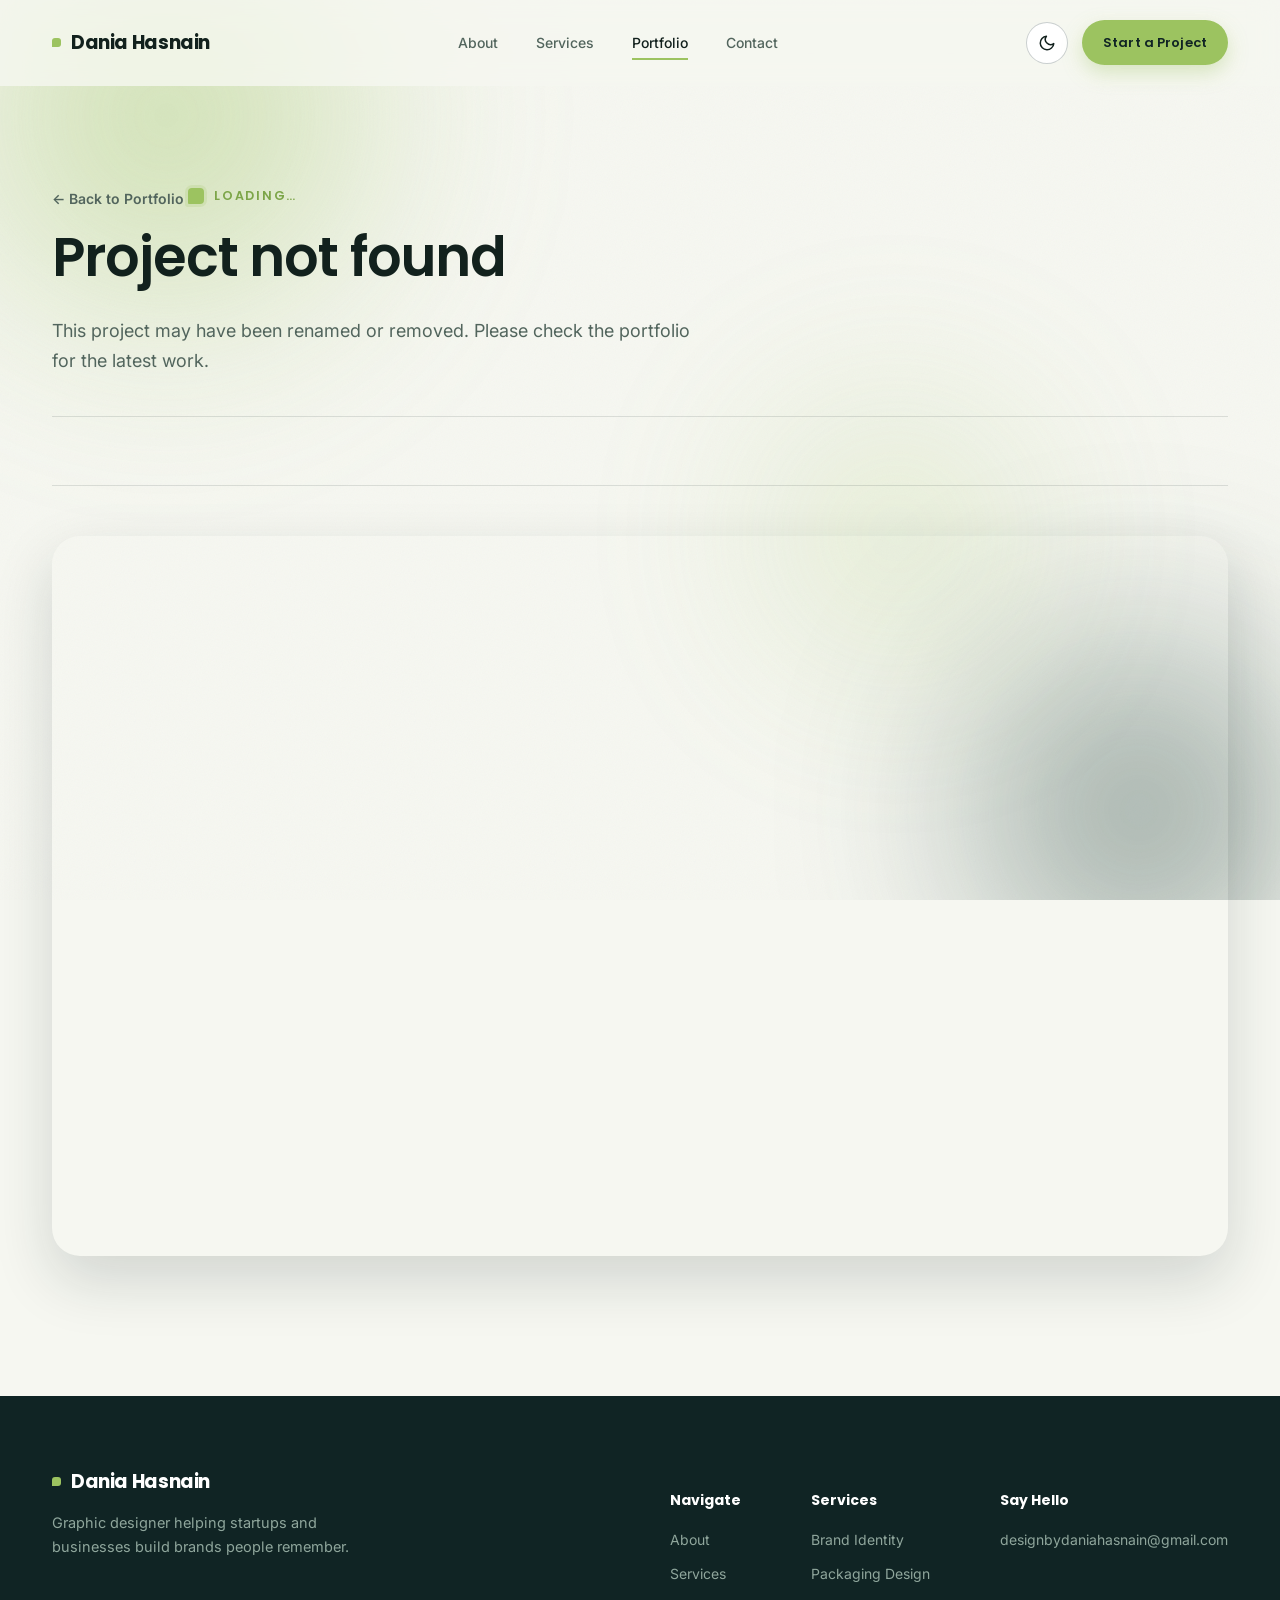
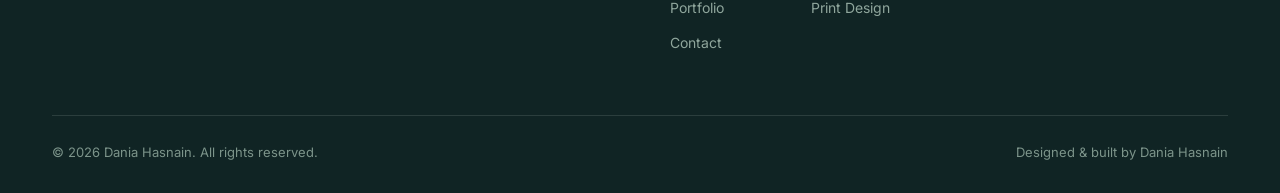
==== commit 5296838d: "dania hasnain updated file" ====
--- a/case-study.html
+++ b/case-study.html
@@ -2,7 +2,7 @@
 <html lang="en">
 <head>
 <meta charset="UTF-8">
-<script>(function(){try{var t=localStorage.getItem('dh-theme')||(window.matchMedia('(prefers-color-scheme: dark)').matches?'dark':'light');document.documentElement.setAttribute('data-theme',t);}catch(e){}})();</script>
+<script>(function(){try{var t=localStorage.getItem('dh-theme')||(window.matchMedia('(prefers-color-scheme: dark)').matches?'dark':'light');document.documentElement.setAttribute('data-theme',t);if(sessionStorage.getItem('dh-intro-shown')){document.documentElement.setAttribute('data-intro-seen','');}if(location.hash){document.documentElement.style.scrollBehavior='auto';}}catch(e){}})();</script>
 <meta name="viewport" content="width=device-width, initial-scale=1.0">
 <title>Project | Dania Hasnain — Graphic Designer</title>
 <meta name="description" content="A branding and design case study by Dania Hasnain.">
@@ -28,6 +28,11 @@
 <link rel="stylesheet" href="css/style.css">
 </head>
 <body>
+<div id="site-preloader" aria-hidden="true">
+  <div class="pl-mark">D<em>H</em></div>
+  <div class="pl-name">Dania Hasnain</div>
+  <div class="pl-line"></div>
+</div>
 <a class="skip-link" href="#main-content">Skip to main content</a>
 <div class="ambient-bg" aria-hidden="true"><span class="ambient-blob a"></span><span class="ambient-blob b"></span><span class="ambient-blob c"></span></div>
 
@@ -109,6 +114,7 @@
   </div>
 </footer>
 
+<script src="content/projects-data.js"></script>
 <script src="js/main.js"></script>
 <script src="js/case-study.js"></script>
 </body>
--- a/css/style.css
+++ b/css/style.css
@@ -164,6 +164,10 @@
   padding:clamp(14px, 3vw, 20px) clamp(16px, 4vw, 32px);
   max-width:var(--container); margin:0 auto;
 }
+@media (max-height:500px){
+  /* Shrink the fixed header on short viewports so it can't eat into the hero content below it */
+  .header-inner{ padding-top:8px; padding-bottom:8px; }
+}
 .logo{
   font-family:var(--font-display); font-weight:700; font-size:19px;
   letter-spacing:-0.02em;
@@ -211,6 +215,19 @@
     padding:100px 32px 40px; gap:26px;
     transform:translateX(100%); transition:transform .45s var(--ease);
     box-shadow:var(--shadow-lg);
+  .case-cover{
+    min-height:auto;
+}
+
+.case-cover img{
+    max-width:100%;
+    max-height:75vh;
+
+    width:auto;
+    height:auto;
+
+    object-fit:contain;
+}
   }
   .nav-links.open{ transform:translateX(0); }
   .nav-toggle{ display:flex; }
@@ -234,31 +251,81 @@
 }
 
 /* ============ Hero ============ */
+/* Sized with min(vw,vh) hybrid clamps so EVERY value shrinks against
+   whichever dimension is tighter — a short-but-wide laptop screen and a
+   narrow-but-short phone both get content that fits in exactly one
+   screen, no scrolling needed to see the full hero. */
 .hero{
   position:relative;
-  padding:clamp(112px, 22vw, 168px) 0 clamp(64px, 10vw, 110px);
+  display:flex;
+  align-items:center;
+  height:100vh;   /* fallback for browsers without dvh support */
+  height:100dvh;  /* dynamic viewport height — tracks mobile URL-bar show/hide, always = one real screen */
+  padding:clamp(72px, 9vh, 140px) 0 clamp(16px, 4vh, 56px);
   overflow:hidden;
 }
+.hero-bg{
+  position:absolute; inset:0; z-index:0; overflow:hidden;
+  background:#102424; /* solid fallback so nothing but the video is ever visible here, even for a split second before it paints */
+}
+.hero-bg-video{
+  position:absolute; inset:0;
+  width:100%; height:100%;
+  min-width:100%; min-height:100%;
+  object-fit:cover; object-position:center 60%;
+}
+@media (max-height:700px){
+  .hero{ padding-top:clamp(64px, 8vh, 100px); padding-bottom:clamp(12px, 3vh, 32px); }
+  .hero-actions .btn{ padding:12px 22px; font-size:14px; }
+}
+@media (max-height:500px){
+  .hero{ padding-top:clamp(56px, 15vh, 90px); }
+}
+@media (max-height:500px){
+  /* Extremely short viewports (small landscape phones): guarantee no clipping */
+  .hero{ height:auto; min-height:100vh; min-height:100dvh; }
+}
+.hero-bg-overlay{
+  position:absolute; inset:0;
+  background:linear-gradient(180deg, rgba(0,0,0,.55) 0%, rgba(0,0,0,.45) 45%, rgba(0,0,0,.6) 100%);
+}
+[data-theme="dark"] .hero-bg-overlay{
+  background:linear-gradient(180deg, rgba(0,0,0,.65) 0%, rgba(0,0,0,.5) 45%, rgba(0,0,0,.7) 100%);
+}
+.hero--video .hero-kicker,
+.hero--video .hero-stats .stat span{ color:rgba(255,255,255,.75); }
+.hero--video h1,
+.hero.hero--video p.lead,
+.hero--video .hero-stats .stat b,
+.hero--video .hero-stats .stat-badge span{ color:#fff; }
+.hero--video h1 em{ color:var(--green); }
+.hero--video .btn-ghost{ color:#fff; border-color:rgba(255,255,255,.5); }
+.hero--video .btn-ghost:hover{ border-color:var(--green); color:var(--green); }
 .hero-grid{
-  display:grid; grid-template-columns:1.05fr 0.95fr; gap:clamp(32px, 6vw, 60px); align-items:start;
-}
-.hero-kicker{ color:var(--muted); font-size:clamp(13px, 2.2vw, 15px); margin-bottom:clamp(14px, 3vw, 20px); }
+  position:relative; z-index:1; width:100%;
+  display:grid; grid-template-columns:1.05fr 0.95fr; gap:clamp(24px, 3vh, 60px); align-items:center;
+}
+.hero-kicker{ color:var(--muted); font-size:clamp(12px, min(2.2vw, 1.9vh), 15px); margin-bottom:clamp(8px, 1.8vh, 20px); }
 .hero h1{
-  font-size:clamp(32px,7vw,64px);
-  margin-bottom:clamp(18px, 3.5vw, 26px);
+  /* +15% over the previous clamp(26px, min(7vw,5.6vh), 52px), same vh-aware
+     approach so the hero still fits short viewports without overflowing. */
+  font-size:clamp(30px, min(8.05vw, 6.44vh), 60px);
+  line-height:1.1;
+  margin-bottom:clamp(10px, 2.2vh, 26px);
 }
 .hero h1 em{ font-style:normal; color:var(--green-deep); }
 [data-theme="dark"] .hero h1 em{ color:var(--green); }
 .hero p.lead{
-  font-size:clamp(15px, 2.4vw, 18px); color:var(--muted); max-width:480px; margin-bottom:clamp(28px, 5vw, 40px);
-}
-.hero-actions{ display:flex; gap:clamp(12px, 2.5vw, 16px); flex-wrap:wrap; margin-bottom:clamp(34px, 6vw, 52px); }
-.hero-stats{ display:flex; gap:clamp(20px, 4vw, 36px); flex-wrap:wrap; align-items:center; }
-.hero-stats .stat b{ font-family:var(--font-display); font-size:26px; display:block; }
-.hero-stats .stat span{ font-size:13px; color:var(--muted); }
+  /* +15% over the previous clamp(13.5px, min(2.4vw,1.8vh), 18px) */
+  font-size:clamp(15.5px, min(2.76vw, 2.07vh), 20.7px); line-height:1.5; color:var(--muted); max-width:480px; margin-bottom:clamp(12px, 2.6vh, 40px);
+}
+.hero-actions{ display:flex; gap:clamp(10px, 1.6vh, 16px); flex-wrap:wrap; margin-bottom:clamp(14px, 3vh, 52px); }
+.hero-stats{ display:flex; gap:clamp(16px, 3vh, 36px); flex-wrap:wrap; align-items:center; }
+.hero-stats .stat b{ font-family:var(--font-display); font-size:clamp(17px, 2.6vh, 26px); display:block; }
+.hero-stats .stat span{ font-size:clamp(11px, 1.6vh, 13px); color:var(--muted); }
 .hero-stats .stat-badge{ display:flex; align-items:center; gap:10px; }
 .hero-stats .stat-badge .badge-mark{
-  width:40px; height:40px; border-radius:12px 12px 12px 3px; flex-shrink:0;
+  width:clamp(30px, 4.5vh, 40px); height:clamp(30px, 4.5vh, 40px); border-radius:12px 12px 12px 3px; flex-shrink:0;
   background:color-mix(in srgb, var(--green) 18%, transparent);
   color:var(--green-deep); display:flex; align-items:center; justify-content:center;
   font-size:18px; margin:0;
@@ -317,33 +384,7 @@
 .bg-tint{ background:var(--surface-2); }
 
 /* ============ About ============ */
-.about-grid{ display:grid; grid-template-columns:0.85fr 1.15fr; gap:clamp(32px, 6vw, 70px); align-items:center; }
-.about-visual{ position:relative; }
-.about-visual .frame{
-  border-radius:28px; overflow:hidden;
-  background:radial-gradient(120% 120% at 30% 15%, var(--dark-3), var(--dark) 70%);
-  box-shadow:var(--shadow-lg);
-  aspect-ratio:1369/1461; /* matches the source portrait exactly so nothing is ever cropped */
-  position:relative;
-}
-.about-visual .frame::before{
-  content:''; position:absolute; inset:0; z-index:0;
-  background:
-    radial-gradient(60% 55% at 50% 8%, color-mix(in srgb, var(--green) 38%, transparent), transparent 70%),
-    radial-gradient(70% 60% at 80% 90%, color-mix(in srgb, var(--green-deep) 30%, transparent), transparent 70%);
-  opacity:.9;
-}
-.about-visual .frame img{
-  position:relative; z-index:1;
-  width:100%; height:100%; object-fit:contain; object-position:center 8%;
-  padding:3% 4% 0;
-  box-sizing:border-box;
-  filter:drop-shadow(0 18px 40px rgba(0,0,0,.35));
-}
-.about-visual .ring{
-  position:absolute; width:140px; height:140px; border-radius:50%;
-  border:2px dashed var(--green); opacity:.5; top:-30px; right:-30px; z-index:-1;
-}
+.about-grid{ display:grid; grid-template-columns:1fr; gap:clamp(32px, 6vw, 70px); align-items:center; }
 .about-body p{ color:var(--muted); font-size:clamp(14.5px, 1.8vw, 16.5px); }
 .about-body p:first-of-type{ font-size:clamp(16.5px, 2.2vw, 19px); color:var(--ink); }
 
@@ -521,6 +562,12 @@
 }
 .contact-list .ic svg{ width:18px; height:18px; stroke:var(--green-deep); }
 [data-theme="dark"] .contact-list .ic svg{ stroke:var(--green); }
+.contact-whatsapp-link{
+  display:flex; align-items:center; gap:14px; color:inherit; text-decoration:none;
+  transition:color .25s var(--ease);
+}
+.contact-whatsapp-link:hover{ color:var(--green-deep); }
+[data-theme="dark"] .contact-whatsapp-link:hover{ color:var(--green); }
 .contact-social{ display:flex; gap:12px; margin-top:34px; }
 .contact-social a{
   width:42px; height:42px; border-radius:50%; border:1px solid var(--line-strong);
@@ -602,14 +649,43 @@
 .reveal.in{ opacity:1; transform:translateY(0); }
 .stagger > *{ transition-delay:calc(var(--i,0) * 90ms); }
 
+/* About Me section: soft staggered fade-up, one line at a time */
+.about-body > .reveal{ transition-delay:calc(var(--i,0) * 110ms); }
+
 /* ============ Case study page ============ */
 .case-hero{ padding:clamp(104px, 20vw, 160px) 0 0; }
 .case-meta{ display:flex; flex-wrap:wrap; gap:clamp(20px, 4vw, 40px); margin:clamp(28px, 5vw, 40px) 0 clamp(32px, 6vw, 50px); padding:clamp(22px, 4vw, 34px) 0; border-top:1px solid var(--line); border-bottom:1px solid var(--line); }
 .case-meta .m{ min-width:120px; }
 .case-meta .m span{ display:block; font-size:12px; text-transform:uppercase; letter-spacing:.08em; color:var(--muted); margin-bottom:6px; }
 .case-meta .m b{ font-family:var(--font-display); font-size:15px; font-weight:600; }
-.case-cover{ border-radius:var(--radius-lg); overflow:hidden; box-shadow:var(--shadow-lg); margin-bottom:clamp(48px, 9vw, 100px); }
-.case-cover img{ width:100%; display:block; }
+.case-cover{
+  display:flex;
+  justify-content:center;
+  align-items:center;
+
+  width:100%;
+
+  min-height:80vh;
+
+  border-radius:var(--radius-lg);
+  overflow:hidden;
+
+  box-shadow:var(--shadow-lg);
+
+  margin-bottom:clamp(48px,9vw,100px);
+}
+.case-cover img{
+
+  display:block;
+
+  width:auto;
+  height:auto;
+
+  max-width:100%;
+  max-height:80vh;
+
+  object-fit:contain;
+}
 
 .case-block{ display:grid; grid-template-columns:220px 1fr; gap:clamp(24px, 4.5vw, 50px); padding:clamp(32px, 6vw, 56px) 0; border-top:1px solid var(--line); }
 .case-block .label{ font-family:var(--font-display); font-weight:600; font-size:15px; color:var(--green-deep); }
@@ -1003,26 +1079,6 @@
 }
 
 /* ============================================================
-   About Me: swapped layout (text left / image right) + subtle
-   floating portrait + theme-matched ambient glow.
-   ============================================================ */
-.about-visual{ order:2; }
-.about-body{ order:1; }
-@keyframes aboutFloat{ 0%,100%{ transform:translateY(0); } 50%{ transform:translateY(-14px); } }
-.about-visual .frame{ animation:aboutFloat 6s ease-in-out infinite; }
-.about-visual::before{
-  content:""; position:absolute; inset:-10% -10% -6% -10%; border-radius:40px;
-  background:radial-gradient(circle at 50% 35%, var(--green), transparent 65%);
-  filter:blur(60px); opacity:.28; z-index:-1;
-  animation:aboutGlow 8s ease-in-out infinite;
-}
-@keyframes aboutGlow{ 0%,100%{ opacity:.2; transform:scale(1); } 50%{ opacity:.38; transform:scale(1.06); } }
-@media (max-width:900px){ .about-visual{ order:0; } .about-body{ order:0; } }
-@media (prefers-reduced-motion:reduce){
-  .about-visual .frame{ animation:none; } .about-visual::before{ animation:none; }
-}
-
-/* ============================================================
    Portfolio image protection (non-destructive, accessible)
    ============================================================ */
 .p-card .thumb img, .case-cover img, .case-block img{ -webkit-user-drag:none; user-select:none; }
@@ -1041,3 +1097,89 @@
 .case-block .content .process-step:last-child{ margin-bottom:0; }
 .case-block .content .process-step h3{ font-family:var(--font-display); font-size:17px; margin-bottom:8px; }
 .cs-empty-note{ color:var(--muted); font-size:14px; font-style:italic; }
+
+/* ============================================================
+   Preloader — "DH" zoom-in, name below, fades out after load
+   ============================================================ */
+#site-preloader{
+  position:fixed; inset:0; z-index:99999;
+  display:flex; flex-direction:column; align-items:center; justify-content:center;
+  background:var(--bg);
+  transition:opacity .5s var(--ease), visibility .5s var(--ease);
+}
+#site-preloader .pl-mark{
+  font-family:var(--font-display); font-weight:700; font-size:clamp(48px, 10vw, 84px);
+  color:var(--ink); letter-spacing:-0.02em; line-height:1;
+  animation:plZoomIn .9s var(--ease) both;
+}
+#site-preloader .pl-mark em{ font-style:normal; color:var(--green-deep); }
+[data-theme="dark"] #site-preloader .pl-mark em{ color:var(--green); }
+#site-preloader .pl-name{
+  margin-top:14px; font-family:var(--font-display); font-weight:600; font-size:14px;
+  letter-spacing:0.16em; text-transform:uppercase; color:var(--muted);
+  opacity:0; animation:plFadeUp .7s var(--ease) .35s both;
+}
+#site-preloader .pl-line{
+  width:36px; height:2px; margin-top:22px; border-radius:100px; background:var(--green);
+  opacity:0; transform:scaleX(0); animation:plLine .6s var(--ease) .55s both;
+}
+#site-preloader.pl-done{ opacity:0; visibility:hidden; pointer-events:none; }
+body.pl-active{ overflow:hidden; }
+/* Intro already shown earlier this session (see inline head script) — skip
+   it instantly on every later page, no flash, no wait. */
+html[data-intro-seen] #site-preloader{ display:none; }
+@keyframes plZoomIn{ 0%{ opacity:0; transform:scale(.55); } 100%{ opacity:1; transform:scale(1); } }
+@keyframes plFadeUp{ 0%{ opacity:0; transform:translateY(10px); } 100%{ opacity:1; transform:translateY(0); } }
+@keyframes plLine{ 0%{ opacity:0; transform:scaleX(0); } 100%{ opacity:1; transform:scaleX(1); } }
+@media (prefers-reduced-motion:reduce){
+  #site-preloader .pl-mark, #site-preloader .pl-name, #site-preloader .pl-line{ animation:none; opacity:1; transform:none; }
+}
+
+/* ============================================================
+   Card hover-lift (uniform easing across expect / service / project cards)
+   ============================================================ */
+.expect-card, .service-card, .p-card{
+  transition:transform .4s cubic-bezier(0.16,1,0.3,1), box-shadow .4s cubic-bezier(0.16,1,0.3,1), border-color .3s ease;
+}
+.expect-card:hover, .service-card:hover{
+  transform:translateY(-8px);
+  box-shadow:0 20px 40px rgba(0,0,0,0.08);
+}
+.p-card:hover{
+  transform:translateY(-8px);
+  box-shadow:0 20px 40px rgba(0,0,0,0.08), 0 26px 50px -18px rgba(0,0,0,.28);
+}
+
+/* ============================================================
+   Case-study image lightbox — click any project image to view it large
+   ============================================================ */
+.case-cover img, #cs-blocks img{ cursor:zoom-in; }
+.dh-lightbox{
+  position:fixed; inset:0; z-index:100000;
+  display:flex; align-items:center; justify-content:center;
+  background:rgba(10,14,11,0.94);
+  opacity:0; visibility:hidden; pointer-events:none;
+  transition:opacity .3s var(--ease), visibility .3s var(--ease);
+  padding:40px;
+}
+.dh-lightbox.open{ opacity:1; visibility:visible; pointer-events:auto; }
+.dh-lightbox img{
+  max-width:min(92vw, 1100px); max-height:88vh;
+  border-radius:10px; box-shadow:0 30px 70px rgba(0,0,0,.5);
+  cursor:zoom-out;
+  transform:scale(.96); transition:transform .3s var(--ease);
+}
+.dh-lightbox.open img{ transform:scale(1); }
+.dh-lightbox-close{
+  position:absolute; top:22px; right:26px;
+  width:44px; height:44px; border-radius:50%; border:1px solid rgba(255,255,255,0.25);
+  background:rgba(255,255,255,0.08); color:#fff; font-size:26px; line-height:1;
+  display:flex; align-items:center; justify-content:center; cursor:pointer;
+  transition:background .25s ease, transform .25s ease;
+}
+.dh-lightbox-close:hover{ background:rgba(255,255,255,0.18); transform:rotate(90deg); }
+body.lightbox-open{ overflow:hidden; }
+@media (max-width:640px){
+  .dh-lightbox{ padding:20px; }
+  .dh-lightbox-close{ top:14px; right:14px; width:38px; height:38px; font-size:22px; }
+}
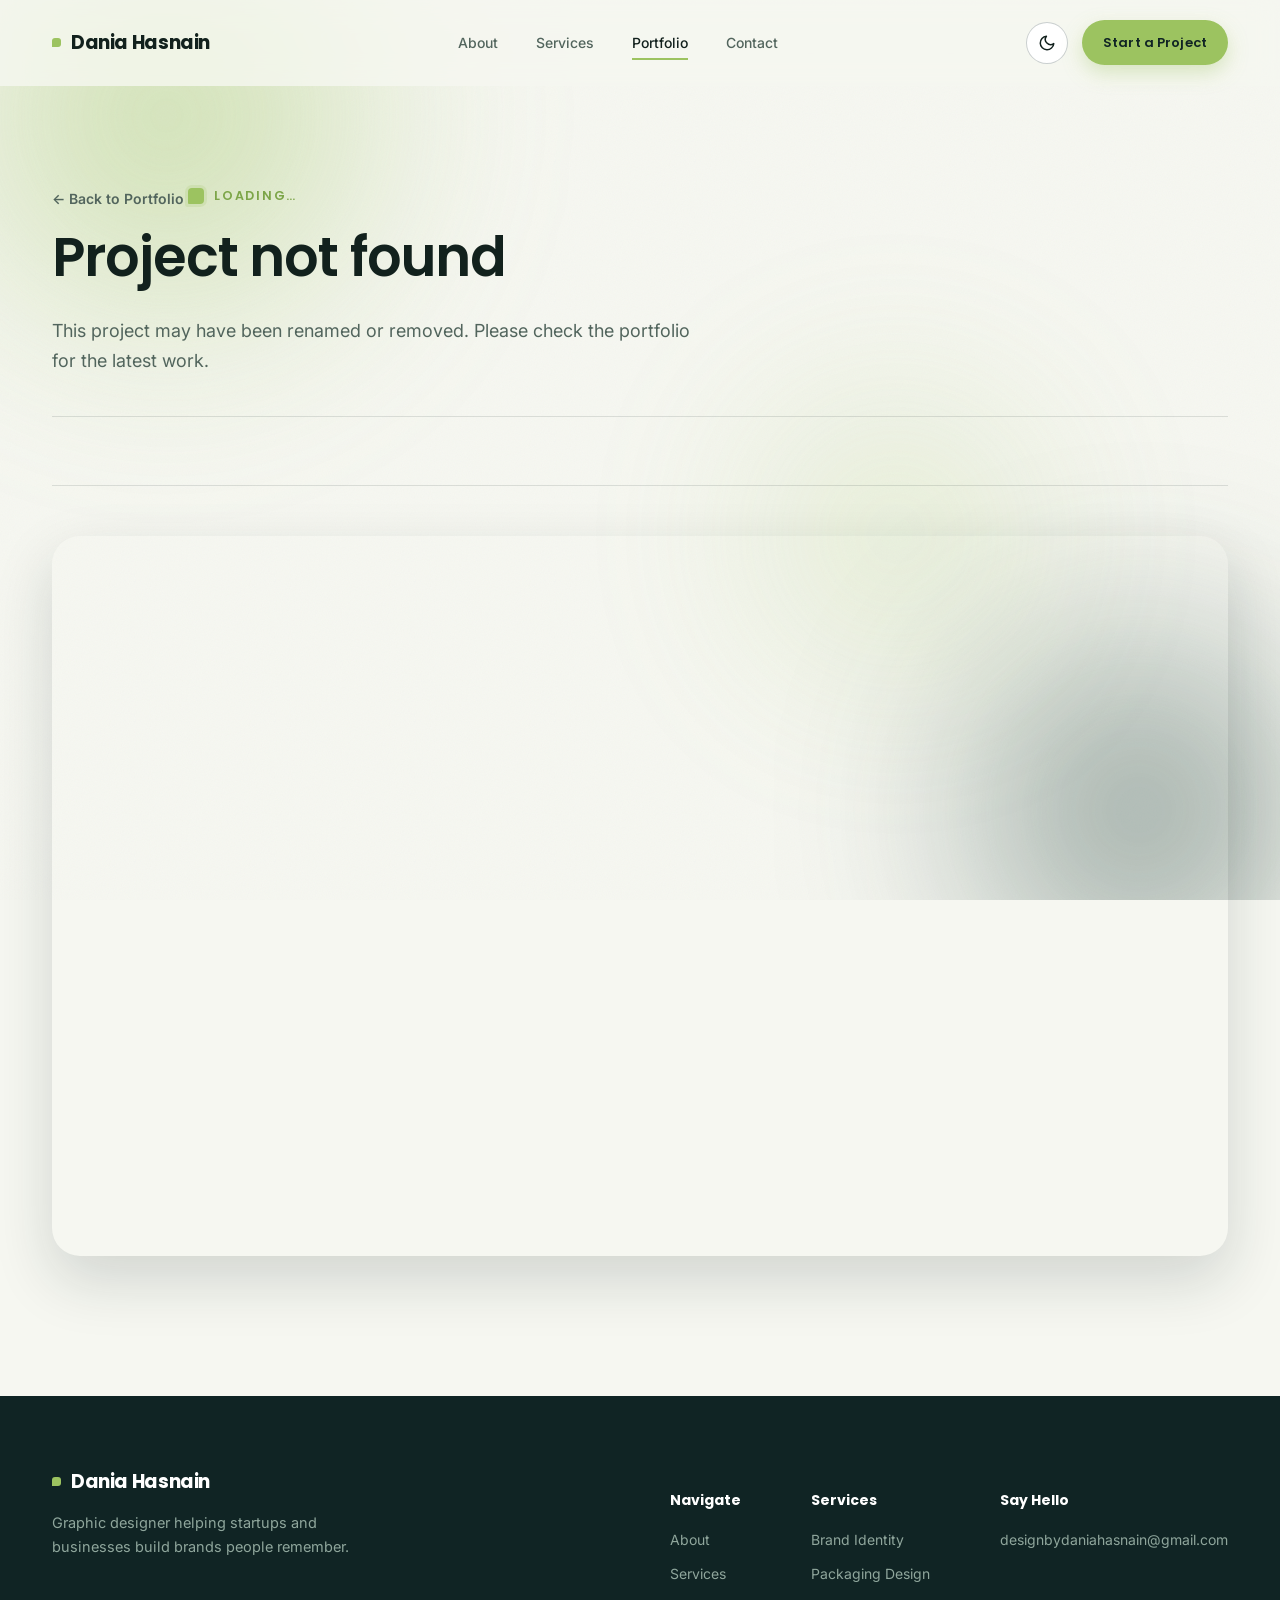
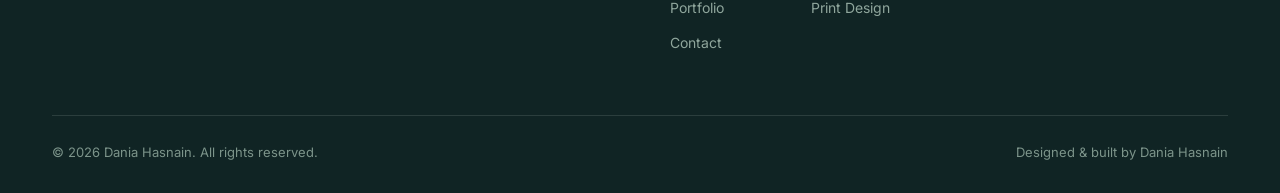
==== commit 2eeb9bc0: "dania-graphic-portfolio" ====
--- a/case-study.html
+++ b/case-study.html
@@ -22,7 +22,7 @@
 <link rel="icon" type="image/png" sizes="16x16" href="assets/img/favicon-16.png">
 <link rel="apple-touch-icon" href="/apple-touch-icon.png">
 <link rel="manifest" href="/site.webmanifest">
-<meta name="theme-color" content="#0f140f">
+<meta name="theme-color" content="#0A1B58">
 <link rel="preconnect" href="https://fonts.googleapis.com">
 <link href="https://fonts.googleapis.com/css2?family=Poppins:wght@400;500;600;700&family=Inter:wght@400;500;600&display=swap" rel="stylesheet">
 <link rel="stylesheet" href="css/style.css">
